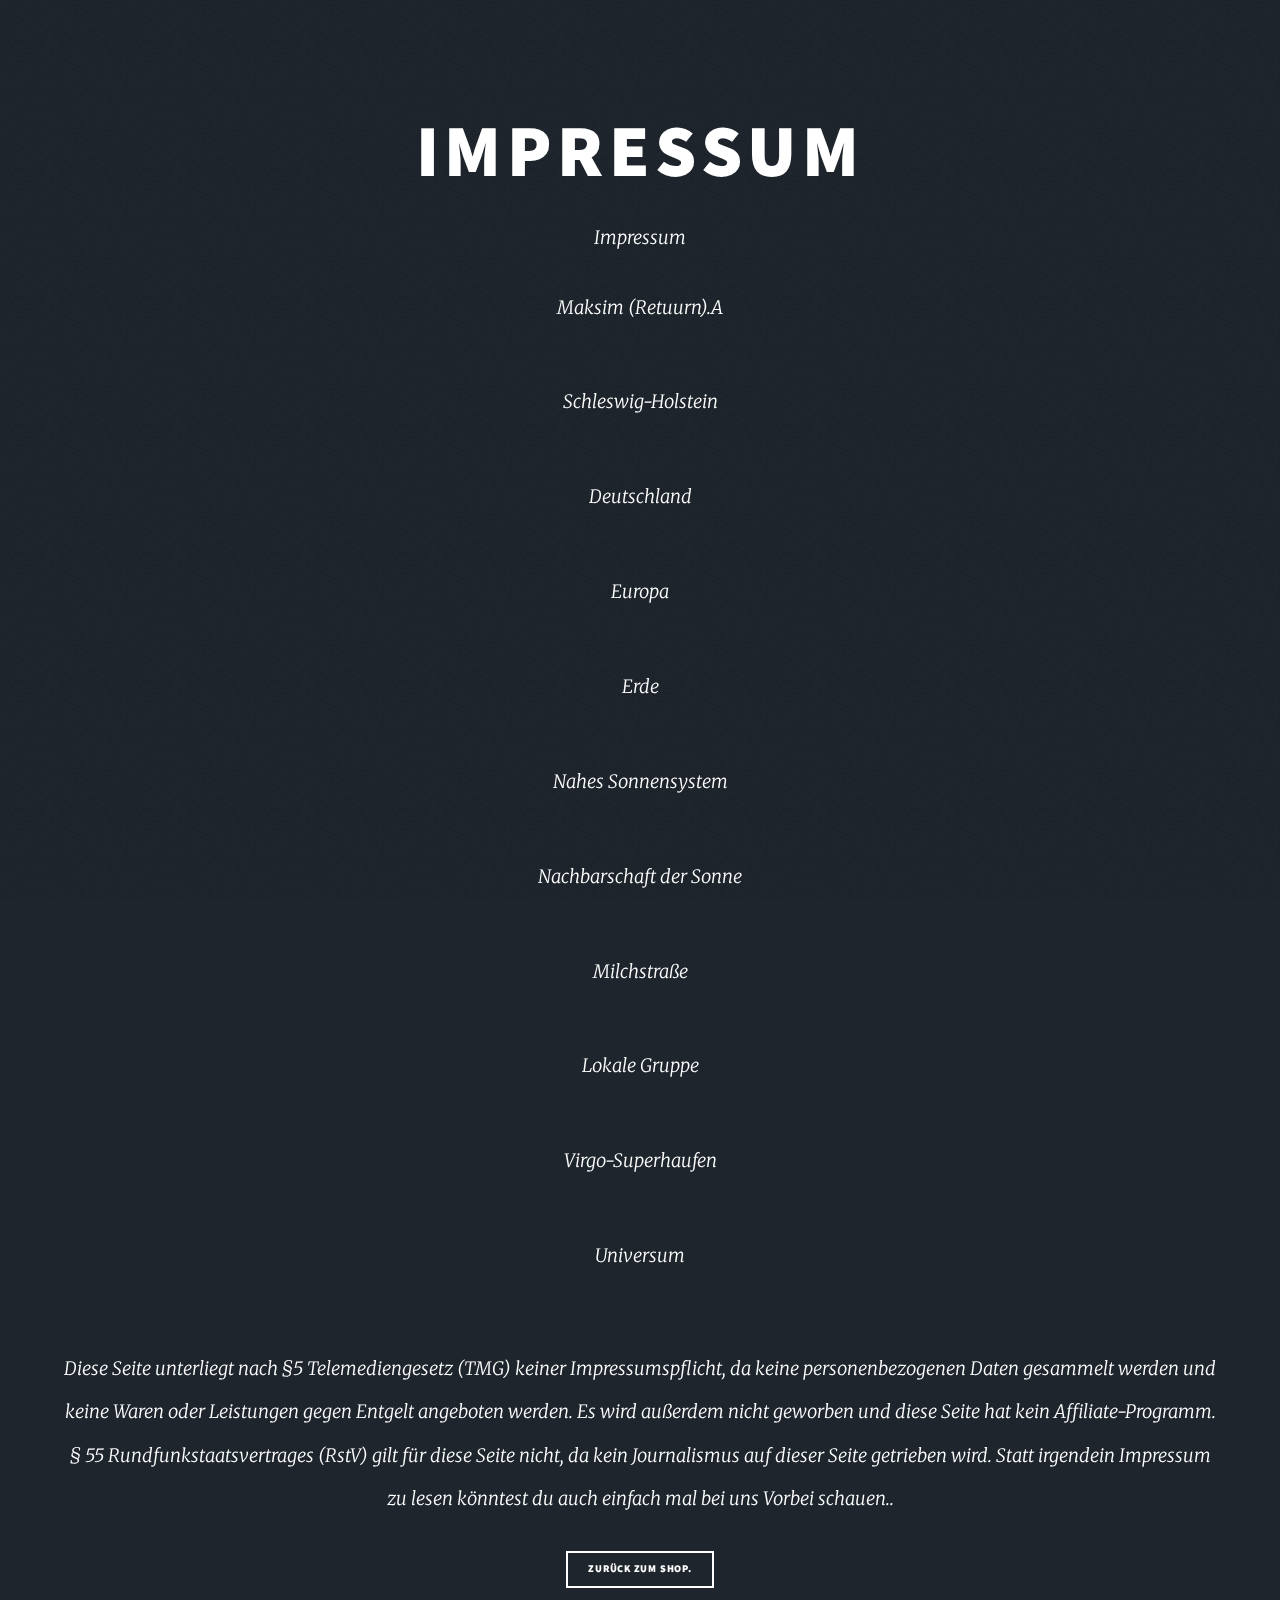
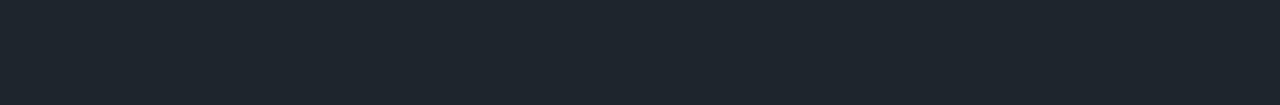
==== imprint.html @ fd19cc12 "Add files via upload" ====
<!DOCTYPE HTML>
<!--

-->
<html>
	<head>
		<title>Imprint</title>
		<meta charset="utf-8" />
		<meta name="viewport" content="width=device-width, initial-scale=1, user-scalable=no" />
		<link rel="stylesheet" href="assets/css/main.css" />
		<noscript><link rel="stylesheet" href="assets/css/noscript.css" /></noscript>
	</head>
	<body class="is-preload">

		<!-- Wrapper -->
			<div id="wrapper" class="fade-in">

				<!-- Intro -->
					<div id="intro">
						<h1>Impressum<br />
						</h1>
						<p>Impressum
							<p>	Maksim (Retuurn).A<p>
							<p>	Schleswig-Holstein<p>
								<p>Deutschland<p>
									<p>Europa<p>
										<p>Erde<p>
											<p>Nahes Sonnensystem<p>
												<p>Nachbarschaft der Sonne<p>
													<p>Milchstraße<p>
														<p>	Lokale Gruppe<p>
															<p>Virgo-Superhaufen<p>
																<p>Universum<p></a><br />

							Diese Seite unterliegt nach §5 Telemediengesetz (TMG) keiner Impressumspflicht, da keine personenbezogenen Daten gesammelt werden und keine Waren oder Leistungen gegen Entgelt angeboten werden. Es wird außerdem nicht geworben und diese Seite hat kein Affiliate-Programm.
							§ 55 Rundfunkstaatsvertrages (RstV) gilt für diese Seite nicht, da kein Journalismus auf dieser Seite getrieben wird.
							
							Statt irgendein Impressum zu lesen könntest du auch einfach mal bei uns Vorbei schauen.</a>.</p>
						<ul class="actions">
							<li><a href="#" class="button small">Zurück zum Shop.</a></li>
						</ul>
					</div>

				<!-- Header -->
					<header id="header">
						<a href="index.html" class="logo">Massively</a>
					</header>



		<!-- Scripts -->
			<script src="assets/js/jquery.min.js"></script>
			<script src="assets/js/jquery.scrollex.min.js"></script>
			<script src="assets/js/jquery.scrolly.min.js"></script>
			<script src="assets/js/browser.min.js"></script>
			<script src="assets/js/breakpoints.min.js"></script>
			<script src="assets/js/util.js"></script>
			<script src="assets/js/main.js"></script>

	</body>
</html>
---- assets/css/main.css ----
@import url(fontawesome-all.min.css);
@import url("https://fonts.googleapis.com/css?family=Merriweather:300,700,300italic,700italic|Source+Sans+Pro:900");

/*
	Massively by HTML5 UP
	html5up.net | @ajlkn
	Free for personal and commercial use under the CCA 3.0 license (html5up.net/license)
*/

html, body, div, span, applet, object,
iframe, h1, h2, h3, h4, h5, h6, p, blockquote,
pre, a, abbr, acronym, address, big, cite,
code, del, dfn, em, img, ins, kbd, q, s, samp,
small, strike, strong, sub, sup, tt, var, b,
u, i, center, dl, dt, dd, ol, ul, li, fieldset,
form, label, legend, table, caption, tbody,
tfoot, thead, tr, th, td, article, aside,
canvas, details, embed, figure, figcaption,
footer, header, hgroup, menu, nav, output, ruby,
section, summary, time, mark, audio, video {
	margin: 0;
	padding: 0;
	border: 0;
	font-size: 100%;
	font: inherit;
	vertical-align: baseline;}

article, aside, details, figcaption, figure,
footer, header, hgroup, menu, nav, section {
	display: block;}

body {
	line-height: 1;
}

ol, ul {
	list-style: none;
}

blockquote, q {
	quotes: none;
}

	blockquote:before, blockquote:after, q:before, q:after {
		content: '';
		content: none;
	}

table {
	border-collapse: collapse;
	border-spacing: 0;
}

body {
	-webkit-text-size-adjust: none;
}

mark {
	background-color: transparent;
	color: inherit;
}

input::-moz-focus-inner {
	border: 0;
	padding: 0;
}

input, select, textarea {
	-moz-appearance: none;
	-webkit-appearance: none;
	-ms-appearance: none;
	appearance: none;
}

/* Basic */

	@-ms-viewport {
		width: device-width;
	}

	body {
		-ms-overflow-style: scrollbar;
	}

	@media screen and (max-width: 480px) {

		html, body {
			min-width: 320px;
		}

	}

	html {
		box-sizing: border-box;
	}

	*, *:before, *:after {
		box-sizing: inherit;
	}

	body {
		background-color: #1e252d;
	}

		body.is-preload *, body.is-preload *:before, body.is-preload *:after {
			-moz-animation: none !important;
			-webkit-animation: none !important;
			-ms-animation: none !important;
			animation: none !important;
			-moz-transition: none !important;
			-webkit-transition: none !important;
			-ms-transition: none !important;
			transition: none !important;
		}

/* Type */

	html {
		font-size: 16pt;
	}

		@media screen and (max-width: 1680px) {

			html {
				font-size: 12pt;
			}

		}

		@media screen and (max-width: 1280px) {

			html {
				font-size: 11pt;
			}

		}

		@media screen and (max-width: 360px) {

			html {
				font-size: 10pt;
			}

		}

	body {
		color: #212931;
	}

	body, input, select, textarea {
		font-family: "Merriweather", Georgia, serif;
		font-weight: 300;
		font-size: 1rem;
		line-height: 2.375;
	}

	a {
		-moz-transition: color 0.2s ease-in-out, background-color 0.2s ease-in-out, border-color 0.2s ease-in-out, box-shadow 0.2s ease-in-out;
		-webkit-transition: color 0.2s ease-in-out, background-color 0.2s ease-in-out, border-color 0.2s ease-in-out, box-shadow 0.2s ease-in-out;
		-ms-transition: color 0.2s ease-in-out, background-color 0.2s ease-in-out, border-color 0.2s ease-in-out, box-shadow 0.2s ease-in-out;
		transition: color 0.2s ease-in-out, background-color 0.2s ease-in-out, border-color 0.2s ease-in-out, box-shadow 0.2s ease-in-out;
		border-bottom: dotted 1px;
		text-decoration: none;
	}

		a:hover {
			border-bottom-color: transparent;
		}

	strong, b {
		font-weight: 600;
	}

	em, i {
		font-style: italic;
	}

	p {
		text-align: justify;
		margin: 0 0 2rem 0;
	}

	h1, h2, h3, h4, h5, h6 {
		font-family: "Source Sans Pro", Helvetica, sans-serif;
		font-weight: 900;
		line-height: 1.5;
		letter-spacing: 0.075em;
		text-transform: uppercase;
		margin: 0 0 1rem 0;
	}

		h1 a, h2 a, h3 a, h4 a, h5 a, h6 a {
			border-bottom: 0;
			color: inherit;
			text-decoration: none;
		}

	h1 {
		font-size: 4rem;
		line-height: 1.1;
		margin: 0 0 2rem 0;
	}

	h2 {
		font-size: 1.75rem;
		line-height: 1.3;
		margin: 0 0 1.5rem 0;
	}

	h3 {
		font-size: 1.25rem;
		margin: 0 0 1.5rem 0;
	}

	h4 {
		font-size: 1rem;
	}

	h5 {
		font-size: 0.9rem;
	}

	h6 {
		font-size: 0.8rem;
	}

	sub {
		font-size: 0.8rem;
		position: relative;
		top: 0.5rem;
	}

	sup {
		font-size: 0.8rem;
		position: relative;
		top: -0.5rem;
	}

	blockquote {
		border-left: solid 4px;
		font-style: italic;
		margin: 0 0 2rem 0;
		padding: 0.5rem 0 0.5rem 2rem;
	}

	code {
		border: solid 2px;
		font-family: "Courier New", monospace;
		font-size: 0.9rem;
		margin: 0 0.25rem;
		padding: 0.25rem 0.65rem;
	}

	pre {
		-webkit-overflow-scrolling: touch;
		font-family: "Courier New", monospace;
		font-size: 0.9rem;
		margin: 0 0 2rem 0;
	}

		pre code {
			display: block;
			line-height: 1.75;
			padding: 1rem 1.5rem;
			overflow-x: auto;
		}

	hr {
		border: 0;
		border-bottom: solid 2px;
		margin: 3rem 0;
	}

		hr.major {
			margin: 5rem 0;
		}

	.align-left {
		text-align: left;
	}

	.align-center {
		text-align: center;
	}

	.align-right {
		text-align: right;
	}

	input, select, textarea {
		color: #212931;
	}

	a {
		color: #212931;
		border-bottom-color: rgba(33, 41, 49, 0.5);
	}

		a:hover {
			border-bottom-color: transparent;
			color: #18bfef !important;
		}

	strong, b {
		color: #212931;
	}

	h1, h2, h3, h4, h5, h6 {
		color: #212931;
	}

	blockquote {
		border-left-color: #eeeeee;
	}

	code {
		background: rgba(220, 220, 220, 0.25);
		border-color: #eeeeee;
	}

	hr {
		border-bottom-color: #eeeeee;
	}

/* Row */

	.row {
		display: flex;
		flex-wrap: wrap;
		box-sizing: border-box;
		align-items: stretch;
	}

		.row > * {
			box-sizing: border-box;
		}

		.row.gtr-uniform > * > :last-child {
			margin-bottom: 0;
		}

		.row.aln-left {
			justify-content: flex-start;
		}

		.row.aln-center {
			justify-content: center;
		}

		.row.aln-right {
			justify-content: flex-end;
		}

		.row.aln-top {
			align-items: flex-start;
		}

		.row.aln-middle {
			align-items: center;
		}

		.row.aln-bottom {
			align-items: flex-end;
		}

		.row > .imp {
			order: -1;
		}

		.row > .col-1 {
			width: 8.33333%;
		}

		.row > .off-1 {
			margin-left: 8.33333%;
		}

		.row > .col-2 {
			width: 16.66667%;
		}

		.row > .off-2 {
			margin-left: 16.66667%;
		}

		.row > .col-3 {
			width: 25%;
		}

		.row > .off-3 {
			margin-left: 25%;
		}

		.row > .col-4 {
			width: 33.33333%;
		}

		.row > .off-4 {
			margin-left: 33.33333%;
		}

		.row > .col-5 {
			width: 41.66667%;
		}

		.row > .off-5 {
			margin-left: 41.66667%;
		}

		.row > .col-6 {
			width: 50%;
		}

		.row > .off-6 {
			margin-left: 50%;
		}

		.row > .col-7 {
			width: 58.33333%;
		}

		.row > .off-7 {
			margin-left: 58.33333%;
		}

		.row > .col-8 {
			width: 66.66667%;
		}

		.row > .off-8 {
			margin-left: 66.66667%;
		}

		.row > .col-9 {
			width: 75%;
		}

		.row > .off-9 {
			margin-left: 75%;
		}

		.row > .col-10 {
			width: 83.33333%;
		}

		.row > .off-10 {
			margin-left: 83.33333%;
		}

		.row > .col-11 {
			width: 91.66667%;
		}

		.row > .off-11 {
			margin-left: 91.66667%;
		}

		.row > .col-12 {
			width: 100%;
		}

		.row > .off-12 {
			margin-left: 100%;
		}

		.row.gtr-0 {
			margin-top: 0;
			margin-left: 0rem;
		}

			.row.gtr-0 > * {
				padding: 0 0 0 0rem;
			}

			.row.gtr-0.gtr-uniform {
				margin-top: 0rem;
			}

				.row.gtr-0.gtr-uniform > * {
					padding-top: 0rem;
				}

		.row.gtr-25 {
			margin-top: 0;
			margin-left: -0.375rem;
		}

			.row.gtr-25 > * {
				padding: 0 0 0 0.375rem;
			}

			.row.gtr-25.gtr-uniform {
				margin-top: -0.375rem;
			}

				.row.gtr-25.gtr-uniform > * {
					padding-top: 0.375rem;
				}

		.row.gtr-50 {
			margin-top: 0;
			margin-left: -0.75rem;
		}

			.row.gtr-50 > * {
				padding: 0 0 0 0.75rem;
			}

			.row.gtr-50.gtr-uniform {
				margin-top: -0.75rem;
			}

				.row.gtr-50.gtr-uniform > * {
					padding-top: 0.75rem;
				}

		.row {
			margin-top: 0;
			margin-left: -1.5rem;
		}

			.row > * {
				padding: 0 0 0 1.5rem;
			}

			.row.gtr-uniform {
				margin-top: -1.5rem;
			}

				.row.gtr-uniform > * {
					padding-top: 1.5rem;
				}

		.row.gtr-150 {
			margin-top: 0;
			margin-left: -2.25rem;
		}

			.row.gtr-150 > * {
				padding: 0 0 0 2.25rem;
			}

			.row.gtr-150.gtr-uniform {
				margin-top: -2.25rem;
			}

				.row.gtr-150.gtr-uniform > * {
					padding-top: 2.25rem;
				}

		.row.gtr-200 {
			margin-top: 0;
			margin-left: -3rem;
		}

			.row.gtr-200 > * {
				padding: 0 0 0 3rem;
			}

			.row.gtr-200.gtr-uniform {
				margin-top: -3rem;
			}

				.row.gtr-200.gtr-uniform > * {
					padding-top: 3rem;
				}

		@media screen and (max-width: 1680px) {

			.row {
				display: flex;
				flex-wrap: wrap;
				box-sizing: border-box;
				align-items: stretch;
			}

				.row > * {
					box-sizing: border-box;
				}

				.row.gtr-uniform > * > :last-child {
					margin-bottom: 0;
				}

				.row.aln-left {
					justify-content: flex-start;
				}

				.row.aln-center {
					justify-content: center;
				}

				.row.aln-right {
					justify-content: flex-end;
				}

				.row.aln-top {
					align-items: flex-start;
				}

				.row.aln-middle {
					align-items: center;
				}

				.row.aln-bottom {
					align-items: flex-end;
				}

				.row > .imp-xlarge {
					order: -1;
				}

				.row > .col-1-xlarge {
					width: 8.33333%;
				}

				.row > .off-1-xlarge {
					margin-left: 8.33333%;
				}

				.row > .col-2-xlarge {
					width: 16.66667%;
				}

				.row > .off-2-xlarge {
					margin-left: 16.66667%;
				}

				.row > .col-3-xlarge {
					width: 25%;
				}

				.row > .off-3-xlarge {
					margin-left: 25%;
				}

				.row > .col-4-xlarge {
					width: 33.33333%;
				}

				.row > .off-4-xlarge {
					margin-left: 33.33333%;
				}

				.row > .col-5-xlarge {
					width: 41.66667%;
				}

				.row > .off-5-xlarge {
					margin-left: 41.66667%;
				}

				.row > .col-6-xlarge {
					width: 50%;
				}

				.row > .off-6-xlarge {
					margin-left: 50%;
				}

				.row > .col-7-xlarge {
					width: 58.33333%;
				}

				.row > .off-7-xlarge {
					margin-left: 58.33333%;
				}

				.row > .col-8-xlarge {
					width: 66.66667%;
				}

				.row > .off-8-xlarge {
					margin-left: 66.66667%;
				}

				.row > .col-9-xlarge {
					width: 75%;
				}

				.row > .off-9-xlarge {
					margin-left: 75%;
				}

				.row > .col-10-xlarge {
					width: 83.33333%;
				}

				.row > .off-10-xlarge {
					margin-left: 83.33333%;
				}

				.row > .col-11-xlarge {
					width: 91.66667%;
				}

				.row > .off-11-xlarge {
					margin-left: 91.66667%;
				}

				.row > .col-12-xlarge {
					width: 100%;
				}

				.row > .off-12-xlarge {
					margin-left: 100%;
				}

				.row.gtr-0 {
					margin-top: 0;
					margin-left: 0rem;
				}

					.row.gtr-0 > * {
						padding: 0 0 0 0rem;
					}

					.row.gtr-0.gtr-uniform {
						margin-top: 0rem;
					}

						.row.gtr-0.gtr-uniform > * {
							padding-top: 0rem;
						}

				.row.gtr-25 {
					margin-top: 0;
					margin-left: -0.375rem;
				}

					.row.gtr-25 > * {
						padding: 0 0 0 0.375rem;
					}

					.row.gtr-25.gtr-uniform {
						margin-top: -0.375rem;
					}

						.row.gtr-25.gtr-uniform > * {
							padding-top: 0.375rem;
						}

				.row.gtr-50 {
					margin-top: 0;
					margin-left: -0.75rem;
				}

					.row.gtr-50 > * {
						padding: 0 0 0 0.75rem;
					}

					.row.gtr-50.gtr-uniform {
						margin-top: -0.75rem;
					}

						.row.gtr-50.gtr-uniform > * {
							padding-top: 0.75rem;
						}

				.row {
					margin-top: 0;
					margin-left: -1.5rem;
				}

					.row > * {
						padding: 0 0 0 1.5rem;
					}

					.row.gtr-uniform {
						margin-top: -1.5rem;
					}

						.row.gtr-uniform > * {
							padding-top: 1.5rem;
						}

				.row.gtr-150 {
					margin-top: 0;
					margin-left: -2.25rem;
				}

					.row.gtr-150 > * {
						padding: 0 0 0 2.25rem;
					}

					.row.gtr-150.gtr-uniform {
						margin-top: -2.25rem;
					}

						.row.gtr-150.gtr-uniform > * {
							padding-top: 2.25rem;
						}

				.row.gtr-200 {
					margin-top: 0;
					margin-left: -3rem;
				}

					.row.gtr-200 > * {
						padding: 0 0 0 3rem;
					}

					.row.gtr-200.gtr-uniform {
						margin-top: -3rem;
					}

						.row.gtr-200.gtr-uniform > * {
							padding-top: 3rem;
						}

		}

		@media screen and (max-width: 1280px) {

			.row {
				display: flex;
				flex-wrap: wrap;
				box-sizing: border-box;
				align-items: stretch;
			}

				.row > * {
					box-sizing: border-box;
				}

				.row.gtr-uniform > * > :last-child {
					margin-bottom: 0;
				}

				.row.aln-left {
					justify-content: flex-start;
				}

				.row.aln-center {
					justify-content: center;
				}

				.row.aln-right {
					justify-content: flex-end;
				}

				.row.aln-top {
					align-items: flex-start;
				}

				.row.aln-middle {
					align-items: center;
				}

				.row.aln-bottom {
					align-items: flex-end;
				}

				.row > .imp-large {
					order: -1;
				}

				.row > .col-1-large {
					width: 8.33333%;
				}

				.row > .off-1-large {
					margin-left: 8.33333%;
				}

				.row > .col-2-large {
					width: 16.66667%;
				}

				.row > .off-2-large {
					margin-left: 16.66667%;
				}

				.row > .col-3-large {
					width: 25%;
				}

				.row > .off-3-large {
					margin-left: 25%;
				}

				.row > .col-4-large {
					width: 33.33333%;
				}

				.row > .off-4-large {
					margin-left: 33.33333%;
				}

				.row > .col-5-large {
					width: 41.66667%;
				}

				.row > .off-5-large {
					margin-left: 41.66667%;
				}

				.row > .col-6-large {
					width: 50%;
				}

				.row > .off-6-large {
					margin-left: 50%;
				}

				.row > .col-7-large {
					width: 58.33333%;
				}

				.row > .off-7-large {
					margin-left: 58.33333%;
				}

				.row > .col-8-large {
					width: 66.66667%;
				}

				.row > .off-8-large {
					margin-left: 66.66667%;
				}

				.row > .col-9-large {
					width: 75%;
				}

				.row > .off-9-large {
					margin-left: 75%;
				}

				.row > .col-10-large {
					width: 83.33333%;
				}

				.row > .off-10-large {
					margin-left: 83.33333%;
				}

				.row > .col-11-large {
					width: 91.66667%;
				}

				.row > .off-11-large {
					margin-left: 91.66667%;
				}

				.row > .col-12-large {
					width: 100%;
				}

				.row > .off-12-large {
					margin-left: 100%;
				}

				.row.gtr-0 {
					margin-top: 0;
					margin-left: 0rem;
				}

					.row.gtr-0 > * {
						padding: 0 0 0 0rem;
					}

					.row.gtr-0.gtr-uniform {
						margin-top: 0rem;
					}

						.row.gtr-0.gtr-uniform > * {
							padding-top: 0rem;
						}

				.row.gtr-25 {
					margin-top: 0;
					margin-left: -0.375rem;
				}

					.row.gtr-25 > * {
						padding: 0 0 0 0.375rem;
					}

					.row.gtr-25.gtr-uniform {
						margin-top: -0.375rem;
					}

						.row.gtr-25.gtr-uniform > * {
							padding-top: 0.375rem;
						}

				.row.gtr-50 {
					margin-top: 0;
					margin-left: -0.75rem;
				}

					.row.gtr-50 > * {
						padding: 0 0 0 0.75rem;
					}

					.row.gtr-50.gtr-uniform {
						margin-top: -0.75rem;
					}

						.row.gtr-50.gtr-uniform > * {
							padding-top: 0.75rem;
						}

				.row {
					margin-top: 0;
					margin-left: -1.5rem;
				}

					.row > * {
						padding: 0 0 0 1.5rem;
					}

					.row.gtr-uniform {
						margin-top: -1.5rem;
					}

						.row.gtr-uniform > * {
							padding-top: 1.5rem;
						}

				.row.gtr-150 {
					margin-top: 0;
					margin-left: -2.25rem;
				}

					.row.gtr-150 > * {
						padding: 0 0 0 2.25rem;
					}

					.row.gtr-150.gtr-uniform {
						margin-top: -2.25rem;
					}

						.row.gtr-150.gtr-uniform > * {
							padding-top: 2.25rem;
						}

				.row.gtr-200 {
					margin-top: 0;
					margin-left: -3rem;
				}

					.row.gtr-200 > * {
						padding: 0 0 0 3rem;
					}

					.row.gtr-200.gtr-uniform {
						margin-top: -3rem;
					}

						.row.gtr-200.gtr-uniform > * {
							padding-top: 3rem;
						}

		}

		@media screen and (max-width: 980px) {

			.row {
				display: flex;
				flex-wrap: wrap;
				box-sizing: border-box;
				align-items: stretch;
			}

				.row > * {
					box-sizing: border-box;
				}

				.row.gtr-uniform > * > :last-child {
					margin-bottom: 0;
				}

				.row.aln-left {
					justify-content: flex-start;
				}

				.row.aln-center {
					justify-content: center;
				}

				.row.aln-right {
					justify-content: flex-end;
				}

				.row.aln-top {
					align-items: flex-start;
				}

				.row.aln-middle {
					align-items: center;
				}

				.row.aln-bottom {
					align-items: flex-end;
				}

				.row > .imp-medium {
					order: -1;
				}

				.row > .col-1-medium {
					width: 8.33333%;
				}

				.row > .off-1-medium {
					margin-left: 8.33333%;
				}

				.row > .col-2-medium {
					width: 16.66667%;
				}

				.row > .off-2-medium {
					margin-left: 16.66667%;
				}

				.row > .col-3-medium {
					width: 25%;
				}

				.row > .off-3-medium {
					margin-left: 25%;
				}

				.row > .col-4-medium {
					width: 33.33333%;
				}

				.row > .off-4-medium {
					margin-left: 33.33333%;
				}

				.row > .col-5-medium {
					width: 41.66667%;
				}

				.row > .off-5-medium {
					margin-left: 41.66667%;
				}

				.row > .col-6-medium {
					width: 50%;
				}

				.row > .off-6-medium {
					margin-left: 50%;
				}

				.row > .col-7-medium {
					width: 58.33333%;
				}

				.row > .off-7-medium {
					margin-left: 58.33333%;
				}

				.row > .col-8-medium {
					width: 66.66667%;
				}

				.row > .off-8-medium {
					margin-left: 66.66667%;
				}

				.row > .col-9-medium {
					width: 75%;
				}

				.row > .off-9-medium {
					margin-left: 75%;
				}

				.row > .col-10-medium {
					width: 83.33333%;
				}

				.row > .off-10-medium {
					margin-left: 83.33333%;
				}

				.row > .col-11-medium {
					width: 91.66667%;
				}

				.row > .off-11-medium {
					margin-left: 91.66667%;
				}

				.row > .col-12-medium {
					width: 100%;
				}

				.row > .off-12-medium {
					margin-left: 100%;
				}

				.row.gtr-0 {
					margin-top: 0;
					margin-left: 0rem;
				}

					.row.gtr-0 > * {
						padding: 0 0 0 0rem;
					}

					.row.gtr-0.gtr-uniform {
						margin-top: 0rem;
					}

						.row.gtr-0.gtr-uniform > * {
							padding-top: 0rem;
						}

				.row.gtr-25 {
					margin-top: 0;
					margin-left: -0.375rem;
				}

					.row.gtr-25 > * {
						padding: 0 0 0 0.375rem;
					}

					.row.gtr-25.gtr-uniform {
						margin-top: -0.375rem;
					}

						.row.gtr-25.gtr-uniform > * {
							padding-top: 0.375rem;
						}

				.row.gtr-50 {
					margin-top: 0;
					margin-left: -0.75rem;
				}

					.row.gtr-50 > * {
						padding: 0 0 0 0.75rem;
					}

					.row.gtr-50.gtr-uniform {
						margin-top: -0.75rem;
					}

						.row.gtr-50.gtr-uniform > * {
							padding-top: 0.75rem;
						}

				.row {
					margin-top: 0;
					margin-left: -1.5rem;
				}

					.row > * {
						padding: 0 0 0 1.5rem;
					}

					.row.gtr-uniform {
						margin-top: -1.5rem;
					}

						.row.gtr-uniform > * {
							padding-top: 1.5rem;
						}

				.row.gtr-150 {
					margin-top: 0;
					margin-left: -2.25rem;
				}

					.row.gtr-150 > * {
						padding: 0 0 0 2.25rem;
					}

					.row.gtr-150.gtr-uniform {
						margin-top: -2.25rem;
					}

						.row.gtr-150.gtr-uniform > * {
							padding-top: 2.25rem;
						}

				.row.gtr-200 {
					margin-top: 0;
					margin-left: -3rem;
				}

					.row.gtr-200 > * {
						padding: 0 0 0 3rem;
					}

					.row.gtr-200.gtr-uniform {
						margin-top: -3rem;
					}

						.row.gtr-200.gtr-uniform > * {
							padding-top: 3rem;
						}

		}

		@media screen and (max-width: 736px) {

			.row {
				display: flex;
				flex-wrap: wrap;
				box-sizing: border-box;
				align-items: stretch;
			}

				.row > * {
					box-sizing: border-box;
				}

				.row.gtr-uniform > * > :last-child {
					margin-bottom: 0;
				}

				.row.aln-left {
					justify-content: flex-start;
				}

				.row.aln-center {
					justify-content: center;
				}

				.row.aln-right {
					justify-content: flex-end;
				}

				.row.aln-top {
					align-items: flex-start;
				}

				.row.aln-middle {
					align-items: center;
				}

				.row.aln-bottom {
					align-items: flex-end;
				}

				.row > .imp-small {
					order: -1;
				}

				.row > .col-1-small {
					width: 8.33333%;
				}

				.row > .off-1-small {
					margin-left: 8.33333%;
				}

				.row > .col-2-small {
					width: 16.66667%;
				}

				.row > .off-2-small {
					margin-left: 16.66667%;
				}

				.row > .col-3-small {
					width: 25%;
				}

				.row > .off-3-small {
					margin-left: 25%;
				}

				.row > .col-4-small {
					width: 33.33333%;
				}

				.row > .off-4-small {
					margin-left: 33.33333%;
				}

				.row > .col-5-small {
					width: 41.66667%;
				}

				.row > .off-5-small {
					margin-left: 41.66667%;
				}

				.row > .col-6-small {
					width: 50%;
				}

				.row > .off-6-small {
					margin-left: 50%;
				}

				.row > .col-7-small {
					width: 58.33333%;
				}

				.row > .off-7-small {
					margin-left: 58.33333%;
				}

				.row > .col-8-small {
					width: 66.66667%;
				}

				.row > .off-8-small {
					margin-left: 66.66667%;
				}

				.row > .col-9-small {
					width: 75%;
				}

				.row > .off-9-small {
					margin-left: 75%;
				}

				.row > .col-10-small {
					width: 83.33333%;
				}

				.row > .off-10-small {
					margin-left: 83.33333%;
				}

				.row > .col-11-small {
					width: 91.66667%;
				}

				.row > .off-11-small {
					margin-left: 91.66667%;
				}

				.row > .col-12-small {
					width: 100%;
				}

				.row > .off-12-small {
					margin-left: 100%;
				}

				.row.gtr-0 {
					margin-top: 0;
					margin-left: 0rem;
				}

					.row.gtr-0 > * {
						padding: 0 0 0 0rem;
					}

					.row.gtr-0.gtr-uniform {
						margin-top: 0rem;
					}

						.row.gtr-0.gtr-uniform > * {
							padding-top: 0rem;
						}

				.row.gtr-25 {
					margin-top: 0;
					margin-left: -0.375rem;
				}

					.row.gtr-25 > * {
						padding: 0 0 0 0.375rem;
					}

					.row.gtr-25.gtr-uniform {
						margin-top: -0.375rem;
					}

						.row.gtr-25.gtr-uniform > * {
							padding-top: 0.375rem;
						}

				.row.gtr-50 {
					margin-top: 0;
					margin-left: -0.75rem;
				}

					.row.gtr-50 > * {
						padding: 0 0 0 0.75rem;
					}

					.row.gtr-50.gtr-uniform {
						margin-top: -0.75rem;
					}

						.row.gtr-50.gtr-uniform > * {
							padding-top: 0.75rem;
						}

				.row {
					margin-top: 0;
					margin-left: -1.5rem;
				}

					.row > * {
						padding: 0 0 0 1.5rem;
					}

					.row.gtr-uniform {
						margin-top: -1.5rem;
					}

						.row.gtr-uniform > * {
							padding-top: 1.5rem;
						}

				.row.gtr-150 {
					margin-top: 0;
					margin-left: -2.25rem;
				}

					.row.gtr-150 > * {
						padding: 0 0 0 2.25rem;
					}

					.row.gtr-150.gtr-uniform {
						margin-top: -2.25rem;
					}

						.row.gtr-150.gtr-uniform > * {
							padding-top: 2.25rem;
						}

				.row.gtr-200 {
					margin-top: 0;
					margin-left: -3rem;
				}

					.row.gtr-200 > * {
						padding: 0 0 0 3rem;
					}

					.row.gtr-200.gtr-uniform {
						margin-top: -3rem;
					}

						.row.gtr-200.gtr-uniform > * {
							padding-top: 3rem;
						}

		}

		@media screen and (max-width: 480px) {

			.row {
				display: flex;
				flex-wrap: wrap;
				box-sizing: border-box;
				align-items: stretch;
			}

				.row > * {
					box-sizing: border-box;
				}

				.row.gtr-uniform > * > :last-child {
					margin-bottom: 0;
				}

				.row.aln-left {
					justify-content: flex-start;
				}

				.row.aln-center {
					justify-content: center;
				}

				.row.aln-right {
					justify-content: flex-end;
				}

				.row.aln-top {
					align-items: flex-start;
				}

				.row.aln-middle {
					align-items: center;
				}

				.row.aln-bottom {
					align-items: flex-end;
				}

				.row > .imp-xsmall {
					order: -1;
				}

				.row > .col-1-xsmall {
					width: 8.33333%;
				}

				.row > .off-1-xsmall {
					margin-left: 8.33333%;
				}

				.row > .col-2-xsmall {
					width: 16.66667%;
				}

				.row > .off-2-xsmall {
					margin-left: 16.66667%;
				}

				.row > .col-3-xsmall {
					width: 25%;
				}

				.row > .off-3-xsmall {
					margin-left: 25%;
				}

				.row > .col-4-xsmall {
					width: 33.33333%;
				}

				.row > .off-4-xsmall {
					margin-left: 33.33333%;
				}

				.row > .col-5-xsmall {
					width: 41.66667%;
				}

				.row > .off-5-xsmall {
					margin-left: 41.66667%;
				}

				.row > .col-6-xsmall {
					width: 50%;
				}

				.row > .off-6-xsmall {
					margin-left: 50%;
				}

				.row > .col-7-xsmall {
					width: 58.33333%;
				}

				.row > .off-7-xsmall {
					margin-left: 58.33333%;
				}

				.row > .col-8-xsmall {
					width: 66.66667%;
				}

				.row > .off-8-xsmall {
					margin-left: 66.66667%;
				}

				.row > .col-9-xsmall {
					width: 75%;
				}

				.row > .off-9-xsmall {
					margin-left: 75%;
				}

				.row > .col-10-xsmall {
					width: 83.33333%;
				}

				.row > .off-10-xsmall {
					margin-left: 83.33333%;
				}

				.row > .col-11-xsmall {
					width: 91.66667%;
				}

				.row > .off-11-xsmall {
					margin-left: 91.66667%;
				}

				.row > .col-12-xsmall {
					width: 100%;
				}

				.row > .off-12-xsmall {
					margin-left: 100%;
				}

				.row.gtr-0 {
					margin-top: 0;
					margin-left: 0rem;
				}

					.row.gtr-0 > * {
						padding: 0 0 0 0rem;
					}

					.row.gtr-0.gtr-uniform {
						margin-top: 0rem;
					}

						.row.gtr-0.gtr-uniform > * {
							padding-top: 0rem;
						}

				.row.gtr-25 {
					margin-top: 0;
					margin-left: -0.375rem;
				}

					.row.gtr-25 > * {
						padding: 0 0 0 0.375rem;
					}

					.row.gtr-25.gtr-uniform {
						margin-top: -0.375rem;
					}

						.row.gtr-25.gtr-uniform > * {
							padding-top: 0.375rem;
						}

				.row.gtr-50 {
					margin-top: 0;
					margin-left: -0.75rem;
				}

					.row.gtr-50 > * {
						padding: 0 0 0 0.75rem;
					}

					.row.gtr-50.gtr-uniform {
						margin-top: -0.75rem;
					}

						.row.gtr-50.gtr-uniform > * {
							padding-top: 0.75rem;
						}

				.row {
					margin-top: 0;
					margin-left: -1.5rem;
				}

					.row > * {
						padding: 0 0 0 1.5rem;
					}

					.row.gtr-uniform {
						margin-top: -1.5rem;
					}

						.row.gtr-uniform > * {
							padding-top: 1.5rem;
						}

				.row.gtr-150 {
					margin-top: 0;
					margin-left: -2.25rem;
				}

					.row.gtr-150 > * {
						padding: 0 0 0 2.25rem;
					}

					.row.gtr-150.gtr-uniform {
						margin-top: -2.25rem;
					}

						.row.gtr-150.gtr-uniform > * {
							padding-top: 2.25rem;
						}

				.row.gtr-200 {
					margin-top: 0;
					margin-left: -3rem;
				}

					.row.gtr-200 > * {
						padding: 0 0 0 3rem;
					}

					.row.gtr-200.gtr-uniform {
						margin-top: -3rem;
					}

						.row.gtr-200.gtr-uniform > * {
							padding-top: 3rem;
						}

		}

		@media screen and (max-width: 360px) {

			.row {
				display: flex;
				flex-wrap: wrap;
				box-sizing: border-box;
				align-items: stretch;
			}

				.row > * {
					box-sizing: border-box;
				}

				.row.gtr-uniform > * > :last-child {
					margin-bottom: 0;
				}

				.row.aln-left {
					justify-content: flex-start;
				}

				.row.aln-center {
					justify-content: center;
				}

				.row.aln-right {
					justify-content: flex-end;
				}

				.row.aln-top {
					align-items: flex-start;
				}

				.row.aln-middle {
					align-items: center;
				}

				.row.aln-bottom {
					align-items: flex-end;
				}

				.row > .imp-xxsmall {
					order: -1;
				}

				.row > .col-1-xxsmall {
					width: 8.33333%;
				}

				.row > .off-1-xxsmall {
					margin-left: 8.33333%;
				}

				.row > .col-2-xxsmall {
					width: 16.66667%;
				}

				.row > .off-2-xxsmall {
					margin-left: 16.66667%;
				}

				.row > .col-3-xxsmall {
					width: 25%;
				}

				.row > .off-3-xxsmall {
					margin-left: 25%;
				}

				.row > .col-4-xxsmall {
					width: 33.33333%;
				}

				.row > .off-4-xxsmall {
					margin-left: 33.33333%;
				}

				.row > .col-5-xxsmall {
					width: 41.66667%;
				}

				.row > .off-5-xxsmall {
					margin-left: 41.66667%;
				}

				.row > .col-6-xxsmall {
					width: 50%;
				}

				.row > .off-6-xxsmall {
					margin-left: 50%;
				}

				.row > .col-7-xxsmall {
					width: 58.33333%;
				}

				.row > .off-7-xxsmall {
					margin-left: 58.33333%;
				}

				.row > .col-8-xxsmall {
					width: 66.66667%;
				}

				.row > .off-8-xxsmall {
					margin-left: 66.66667%;
				}

				.row > .col-9-xxsmall {
					width: 75%;
				}

				.row > .off-9-xxsmall {
					margin-left: 75%;
				}

				.row > .col-10-xxsmall {
					width: 83.33333%;
				}

				.row > .off-10-xxsmall {
					margin-left: 83.33333%;
				}

				.row > .col-11-xxsmall {
					width: 91.66667%;
				}

				.row > .off-11-xxsmall {
					margin-left: 91.66667%;
				}

				.row > .col-12-xxsmall {
					width: 100%;
				}

				.row > .off-12-xxsmall {
					margin-left: 100%;
				}

				.row.gtr-0 {
					margin-top: 0;
					margin-left: 0rem;
				}

					.row.gtr-0 > * {
						padding: 0 0 0 0rem;
					}

					.row.gtr-0.gtr-uniform {
						margin-top: 0rem;
					}

						.row.gtr-0.gtr-uniform > * {
							padding-top: 0rem;
						}

				.row.gtr-25 {
					margin-top: 0;
					margin-left: -0.375rem;
				}

					.row.gtr-25 > * {
						padding: 0 0 0 0.375rem;
					}

					.row.gtr-25.gtr-uniform {
						margin-top: -0.375rem;
					}

						.row.gtr-25.gtr-uniform > * {
							padding-top: 0.375rem;
						}

				.row.gtr-50 {
					margin-top: 0;
					margin-left: -0.75rem;
				}

					.row.gtr-50 > * {
						padding: 0 0 0 0.75rem;
					}

					.row.gtr-50.gtr-uniform {
						margin-top: -0.75rem;
					}

						.row.gtr-50.gtr-uniform > * {
							padding-top: 0.75rem;
						}

				.row {
					margin-top: 0;
					margin-left: -1.5rem;
				}

					.row > * {
						padding: 0 0 0 1.5rem;
					}

					.row.gtr-uniform {
						margin-top: -1.5rem;
					}

						.row.gtr-uniform > * {
							padding-top: 1.5rem;
						}

				.row.gtr-150 {
					margin-top: 0;
					margin-left: -2.25rem;
				}

					.row.gtr-150 > * {
						padding: 0 0 0 2.25rem;
					}

					.row.gtr-150.gtr-uniform {
						margin-top: -2.25rem;
					}

						.row.gtr-150.gtr-uniform > * {
							padding-top: 2.25rem;
						}

				.row.gtr-200 {
					margin-top: 0;
					margin-left: -3rem;
				}

					.row.gtr-200 > * {
						padding: 0 0 0 3rem;
					}

					.row.gtr-200.gtr-uniform {
						margin-top: -3rem;
					}

						.row.gtr-200.gtr-uniform > * {
							padding-top: 3rem;
						}

		}

/* Box */

	.box {
		border: solid 2px;
		margin-bottom: 2rem;
		padding: 1.5rem;
	}

		.box > :last-child,
		.box > :last-child > :last-child,
		.box > :last-child > :last-child > :last-child {
			margin-bottom: 0;
		}

		.box.alt {
			border: 0;
			border-radius: 0;
			padding: 0;
		}

	.box {
		border-color: #eeeeee;
	}

/* Button */

	input[type="submit"],
	input[type="reset"],
	input[type="button"],
	button,
	.button {
		-moz-appearance: none;
		-webkit-appearance: none;
		-ms-appearance: none;
		appearance: none;
		-moz-transition: background-color 0.2s ease-in-out, box-shadow 0.2s ease-in-out, color 0.2s ease-in-out;
		-webkit-transition: background-color 0.2s ease-in-out, box-shadow 0.2s ease-in-out, color 0.2s ease-in-out;
		-ms-transition: background-color 0.2s ease-in-out, box-shadow 0.2s ease-in-out, color 0.2s ease-in-out;
		transition: background-color 0.2s ease-in-out, box-shadow 0.2s ease-in-out, color 0.2s ease-in-out;
		border: 0;
		border-radius: 0;
		cursor: pointer;
		display: inline-block;
		font-family: "Source Sans Pro", Helvetica, sans-serif;
		font-size: 0.8rem;
		font-weight: 900;
		letter-spacing: 0.075em;
		height: 3rem;
		line-height: 3rem;
		padding: 0 2rem;
		text-align: center;
		text-decoration: none;
		text-transform: uppercase;
		white-space: nowrap;
	}

		input[type="submit"].icon:before,
		input[type="reset"].icon:before,
		input[type="button"].icon:before,
		button.icon:before,
		.button.icon:before {
			margin-right: 0.5rem;
		}

		input[type="submit"].icon.solo,
		input[type="reset"].icon.solo,
		input[type="button"].icon.solo,
		button.icon.solo,
		.button.icon.solo {
			position: relative;
			width: 4rem;
			height: 4rem;
			line-height: 4rem;
			border-radius: 4rem;
			text-indent: 4rem;
			overflow: hidden;
			padding: 0;
			white-space: nowrap;
		}

			input[type="submit"].icon.solo:before,
			input[type="reset"].icon.solo:before,
			input[type="button"].icon.solo:before,
			button.icon.solo:before,
			.button.icon.solo:before {
				position: absolute;
				display: block;
				top: 0;
				left: 0;
				width: inherit;
				height: inherit;
				line-height: inherit;
				font-size: 1.25rem;
				margin-right: 0;
				text-align: center;
				text-indent: 0;
			}

		input[type="submit"].fit,
		input[type="reset"].fit,
		input[type="button"].fit,
		button.fit,
		.button.fit {
			width: 100%;
		}

		input[type="submit"].small,
		input[type="reset"].small,
		input[type="button"].small,
		button.small,
		.button.small {
			font-size: 0.7rem;
			height: 2.5rem;
			line-height: 2.5rem;
			padding: 0 1.5rem;
		}

		input[type="submit"].large,
		input[type="reset"].large,
		input[type="button"].large,
		button.large,
		.button.large {
			font-size: 0.9rem;
			height: 3.5rem;
			line-height: 3.5rem;
			padding: 0 2.75rem;
		}

		@media screen and (max-width: 980px) {

			input[type="submit"],
			input[type="reset"],
			input[type="button"],
			button,
			.button {
				font-size: 0.9rem;
				height: 3.25rem;
				line-height: 3.25rem;
			}

				input[type="submit"].large,
				input[type="reset"].large,
				input[type="button"].large,
				button.large,
				.button.large {
					font-size: 1rem;
					height: 3.75rem;
					line-height: 3.75rem;
				}

		}

		input[type="submit"].disabled, input[type="submit"]:disabled,
		input[type="reset"].disabled,
		input[type="reset"]:disabled,
		input[type="button"].disabled,
		input[type="button"]:disabled,
		button.disabled,
		button:disabled,
		.button.disabled,
		.button:disabled {
			pointer-events: none;
			opacity: 0.25;
		}

	input[type="submit"],
	input[type="reset"],
	input[type="button"],
	button,
	.button {
		background-color: transparent;
		box-shadow: inset 0 0 0 2px #212931;
		color: #212931 !important;
	}

		input[type="submit"]:hover,
		input[type="reset"]:hover,
		input[type="button"]:hover,
		button:hover,
		.button:hover {
			box-shadow: inset 0 0 0 2px #18bfef;
			color: #18bfef !important;
		}

		input[type="submit"].primary,
		input[type="reset"].primary,
		input[type="button"].primary,
		button.primary,
		.button.primary {
			background-color: #212931;
			box-shadow: none;
			color: #ffffff !important;
		}

			input[type="submit"].primary:hover,
			input[type="reset"].primary:hover,
			input[type="button"].primary:hover,
			button.primary:hover,
			.button.primary:hover {
				background-color: #18bfef;
			}

/* Form */

	form {
		margin: 0 0 2rem 0;
	}

		form > :last-child {
			margin-bottom: 0;
		}

		form > .fields {
			display: -moz-flex;
			display: -webkit-flex;
			display: -ms-flex;
			display: flex;
			-moz-flex-wrap: wrap;
			-webkit-flex-wrap: wrap;
			-ms-flex-wrap: wrap;
			flex-wrap: wrap;
			width: calc(100% + 3rem);
			margin: -1.5rem 0 2rem -1.5rem;
		}

			form > .fields > .field {
				-moz-flex-grow: 0;
				-webkit-flex-grow: 0;
				-ms-flex-grow: 0;
				flex-grow: 0;
				-moz-flex-shrink: 0;
				-webkit-flex-shrink: 0;
				-ms-flex-shrink: 0;
				flex-shrink: 0;
				padding: 1.5rem 0 0 1.5rem;
				width: calc(100% - 1.5rem);
			}

				form > .fields > .field.half {
					width: calc(50% - 0.75rem);
				}

				form > .fields > .field.third {
					width: calc(100%/3 - 0.5rem);
				}

				form > .fields > .field.quarter {
					width: calc(25% - 0.375rem);
				}

		@media screen and (max-width: 480px) {

			form > .fields {
				width: calc(100% + 3rem);
				margin: -1.5rem 0 2rem -1.5rem;
			}

				form > .fields > .field {
					padding: 1.5rem 0 0 1.5rem;
					width: calc(100% - 1.5rem);
				}

					form > .fields > .field.half {
						width: calc(100% - 1.5rem);
					}

					form > .fields > .field.third {
						width: calc(100% - 1.5rem);
					}

					form > .fields > .field.quarter {
						width: calc(100% - 1.5rem);
					}

		}

	label {
		display: block;
		font-family: "Source Sans Pro", Helvetica, sans-serif;
		font-weight: 900;
		line-height: 1.5;
		letter-spacing: 0.075em;
		font-size: 0.8rem;
		text-transform: uppercase;
		margin: 0 0 0.75rem 0;
	}

		@media screen and (max-width: 980px) {

			label {
				font-size: 0.9rem;
			}

		}

	input[type="text"],
	input[type="password"],
	input[type="email"],
	select,
	textarea {
		-moz-appearance: none;
		-webkit-appearance: none;
		-ms-appearance: none;
		appearance: none;
		background: transparent;
		border-radius: 0;
		border: solid 2px;
		color: inherit;
		display: block;
		outline: 0;
		padding: 0 1rem;
		text-decoration: none;
		width: 100%;
	}

		input[type="text"]:invalid,
		input[type="password"]:invalid,
		input[type="email"]:invalid,
		select:invalid,
		textarea:invalid {
			box-shadow: none;
		}

	select {
		background-size: 1.25rem;
		background-repeat: no-repeat;
		background-position: calc(100% - 1rem) center;
		height: 3rem;
		padding-right: 3rem;
		text-overflow: ellipsis;
	}

		select:focus::-ms-value {
			background-color: transparent;
		}

		select::-ms-expand {
			display: none;
		}

	input[type="text"],
	input[type="password"],
	input[type="email"],
	select {
		height: 3rem;
	}

	textarea {
		padding: 0.75rem 1rem;
	}

	input[type="checkbox"],
	input[type="radio"] {
		-moz-appearance: none;
		-webkit-appearance: none;
		-ms-appearance: none;
		appearance: none;
		display: block;
		float: left;
		margin-right: -2rem;
		opacity: 0;
		width: 1rem;
		z-index: -1;
	}

		input[type="checkbox"] + label,
		input[type="radio"] + label {
			text-decoration: none;
			cursor: pointer;
			display: inline-block;
			font-size: 1rem;
			letter-spacing: 0;
			font-family: "Merriweather", Georgia, serif;
			text-transform: none;
			font-weight: 300;
			padding-left: 2.8rem;
			padding-right: 1rem;
			position: relative;
		}

			input[type="checkbox"] + label:before,
			input[type="radio"] + label:before {
				-moz-osx-font-smoothing: grayscale;
				-webkit-font-smoothing: antialiased;
				display: inline-block;
				font-style: normal;
				font-variant: normal;
				text-rendering: auto;
				line-height: 1;
				text-transform: none !important;
				font-family: 'Font Awesome 5 Free';
				font-weight: 900;
			}

			input[type="checkbox"] + label:before,
			input[type="radio"] + label:before {
				border-radius: 0;
				border: solid 2px;
				content: '';
				display: inline-block;
				font-size: 0.8rem;
				height: 1.8rem;
				left: 0;
				line-height: 1.65rem;
				position: absolute;
				text-align: center;
				top: -0.125rem;
				width: 1.8rem;
			}

		input[type="checkbox"]:checked + label:before,
		input[type="radio"]:checked + label:before {
			content: '\f00c';
		}

	input[type="checkbox"] + label:before {
		border-radius: 0;
	}

	input[type="radio"] + label:before {
		border-radius: 100%;
	}

	::-webkit-input-placeholder {
		opacity: 1.0;
	}

	:-moz-placeholder {
		opacity: 1.0;
	}

	::-moz-placeholder {
		opacity: 1.0;
	}

	:-ms-input-placeholder {
		opacity: 1.0;
	}

	label {
		color: #212931;
	}

	input[type="text"],
	input[type="password"],
	input[type="email"],
	select,
	textarea {
		border-color: #eeeeee;
	}

		input[type="text"]:focus,
		input[type="password"]:focus,
		input[type="email"]:focus,
		select:focus,
		textarea:focus {
			border-color: #18bfef;
		}

	select {
		background-image: url("data:image/svg+xml;charset=utf8,%3Csvg xmlns='http://www.w3.org/2000/svg' width='40' height='40' preserveAspectRatio='none' viewBox='0 0 40 40'%3E%3Cpath d='M9.4,12.3l10.4,10.4l10.4-10.4c0.2-0.2,0.5-0.4,0.9-0.4c0.3,0,0.6,0.1,0.9,0.4l3.3,3.3c0.2,0.2,0.4,0.5,0.4,0.9 c0,0.4-0.1,0.6-0.4,0.9L20.7,31.9c-0.2,0.2-0.5,0.4-0.9,0.4c-0.3,0-0.6-0.1-0.9-0.4L4.3,17.3c-0.2-0.2-0.4-0.5-0.4-0.9 c0-0.4,0.1-0.6,0.4-0.9l3.3-3.3c0.2-0.2,0.5-0.4,0.9-0.4S9.1,12.1,9.4,12.3z' fill='%23eeeeee' /%3E%3C/svg%3E");
	}

		select option {
			background-color: #ffffff;
			color: #212931;
		}

	.select-wrapper:before {
		color: #eeeeee;
	}

	input[type="checkbox"] + label,
	input[type="radio"] + label {
		color: #212931;
	}

		input[type="checkbox"] + label:before,
		input[type="radio"] + label:before {
			border-color: #eeeeee;
		}

	input[type="checkbox"]:checked + label:before,
	input[type="radio"]:checked + label:before {
		background-color: #212931;
		border-color: #212931;
		color: #ffffff;
	}

	input[type="checkbox"]:focus + label:before,
	input[type="radio"]:focus + label:before {
		border-color: #18bfef;
	}

	::-webkit-input-placeholder {
		color: #909498 !important;
	}

	:-moz-placeholder {
		color: #909498 !important;
	}

	::-moz-placeholder {
		color: #909498 !important;
	}

	:-ms-input-placeholder {
		color: #909498 !important;
	}

	.formerize-placeholder {
		color: #909498 !important;
	}

/* Icon */

	.icon {
		text-decoration: none;
		border-bottom: none;
		position: relative;
	}

		.icon:before {
			-moz-osx-font-smoothing: grayscale;
			-webkit-font-smoothing: antialiased;
			display: inline-block;
			font-style: normal;
			font-variant: normal;
			text-rendering: auto;
			line-height: 1;
			text-transform: none !important;
			font-family: 'Font Awesome 5 Free';
			font-weight: 400;
		}

		.icon > .label {
			display: none;
		}

		.icon:before {
			line-height: inherit;
		}

		.icon.solid:before {
			font-weight: 900;
		}

		.icon.brands:before {
			font-family: 'Font Awesome 5 Brands';
		}

/* Image */

	.image {
		border: 0;
		display: inline-block;
		position: relative;
	}

		.image img {
			display: block;
		}

		.image.left, .image.right {
			max-width: 40%;
		}

			.image.left img, .image.right img {
				width: 100%;
			}

		.image.left {
			float: left;
			margin: 0 2rem 2rem 0;
			top: 0.75rem;
		}

		.image.right {
			float: right;
			margin: 0 0 2rem 2rem;
			top: 0.75rem;
		}

		.image.fit {
			display: block;
			margin: 2.5rem 0;
			width: 100%;
		}

			.image.fit:first-child {
				margin-top: 0;
			}

			.image.fit img {
				width: 100%;
			}

		.image.main {
			display: block;
			margin: 4rem 0;
			width: 100%;
		}

			.image.main:first-child {
				margin-top: 0;
			}

			.image.main img {
				width: 100%;
			}

		@media screen and (max-width: 736px) {

			.image.fit {
				margin: 2rem 0;
			}

			.image.main {
				margin: 2rem 0;
			}

		}

	a.image {
		overflow: hidden;
	}

		a.image img {
			-moz-transition: -moz-transform 0.2s ease-out;
			-webkit-transition: -webkit-transform 0.2s ease-out;
			-ms-transition: -ms-transform 0.2s ease-out;
			transition: transform 0.2s ease-out;
		}

		a.image:hover img {
			-moz-transform: scale(1.05);
			-webkit-transform: scale(1.05);
			-ms-transform: scale(1.05);
			transform: scale(1.05);
		}

/* Actions */

	ul.actions {
		display: -moz-flex;
		display: -webkit-flex;
		display: -ms-flex;
		display: flex;
		cursor: default;
		list-style: none;
		margin-left: -1rem;
		padding-left: 0;
	}

		ul.actions li {
			padding: 0 0 0 1rem;
			vertical-align: middle;
		}

		ul.actions.special {
			-moz-justify-content: center;
			-webkit-justify-content: center;
			-ms-justify-content: center;
			justify-content: center;
			width: 100%;
			margin-left: 0;
		}

			ul.actions.special li:first-child {
				padding-left: 0;
			}

		ul.actions.stacked {
			-moz-flex-direction: column;
			-webkit-flex-direction: column;
			-ms-flex-direction: column;
			flex-direction: column;
			margin-left: 0;
		}

			ul.actions.stacked li {
				padding: 1.3rem 0 0 0;
			}

				ul.actions.stacked li:first-child {
					padding-top: 0;
				}

		ul.actions.fit {
			width: calc(100% + 1rem);
		}

			ul.actions.fit li {
				-moz-flex-grow: 1;
				-webkit-flex-grow: 1;
				-ms-flex-grow: 1;
				flex-grow: 1;
				-moz-flex-shrink: 1;
				-webkit-flex-shrink: 1;
				-ms-flex-shrink: 1;
				flex-shrink: 1;
				width: 100%;
			}

				ul.actions.fit li > * {
					width: 100%;
				}

			ul.actions.fit.stacked {
				width: 100%;
			}

		@media screen and (max-width: 480px) {

			ul.actions:not(.fixed) {
				-moz-flex-direction: column;
				-webkit-flex-direction: column;
				-ms-flex-direction: column;
				flex-direction: column;
				margin-left: 0;
				width: 100% !important;
			}

				ul.actions:not(.fixed) li {
					-moz-flex-grow: 1;
					-webkit-flex-grow: 1;
					-ms-flex-grow: 1;
					flex-grow: 1;
					-moz-flex-shrink: 1;
					-webkit-flex-shrink: 1;
					-ms-flex-shrink: 1;
					flex-shrink: 1;
					padding: 1rem 0 0 0;
					text-align: center;
					width: 100%;
				}

					ul.actions:not(.fixed) li > * {
						width: 100%;
					}

					ul.actions:not(.fixed) li:first-child {
						padding-top: 0;
					}

					ul.actions:not(.fixed) li input[type="submit"],
					ul.actions:not(.fixed) li input[type="reset"],
					ul.actions:not(.fixed) li input[type="button"],
					ul.actions:not(.fixed) li button,
					ul.actions:not(.fixed) li .button {
						width: 100%;
					}

						ul.actions:not(.fixed) li input[type="submit"].icon:before,
						ul.actions:not(.fixed) li input[type="reset"].icon:before,
						ul.actions:not(.fixed) li input[type="button"].icon:before,
						ul.actions:not(.fixed) li button.icon:before,
						ul.actions:not(.fixed) li .button.icon:before {
							margin-left: -0.5rem;
						}

		}

/* Icons */

	ul.icons {
		cursor: default;
		list-style: none;
		padding-left: 0;
	}

		ul.icons li {
			display: inline-block;
			padding: 0 0.5rem 0 0;
			vertical-align: middle;
		}

			ul.icons li:last-child {
				padding-right: 0;
			}

			ul.icons li .icon:before {
				width: 2.25rem;
				height: 2.25rem;
				line-height: 2.25rem;
				display: inline-block;
				text-align: center;
				border-radius: 100%;
				font-size: 1.25rem;
			}

		ul.icons.alt li .icon:before {
			-moz-transition: color 0.2s ease-in-out, background-color 0.2s ease-in-out, border-color 0.2s ease-in-out, box-shadow 0.2s ease-in-out;
			-webkit-transition: color 0.2s ease-in-out, background-color 0.2s ease-in-out, border-color 0.2s ease-in-out, box-shadow 0.2s ease-in-out;
			-ms-transition: color 0.2s ease-in-out, background-color 0.2s ease-in-out, border-color 0.2s ease-in-out, box-shadow 0.2s ease-in-out;
			transition: color 0.2s ease-in-out, background-color 0.2s ease-in-out, border-color 0.2s ease-in-out, box-shadow 0.2s ease-in-out;
			font-size: 1rem;
		}

/* List */

	ol {
		list-style: decimal;
		margin: 0 0 2rem 0;
		padding-left: 1.25rem;
	}

		ol li {
			padding-left: 0.25rem;
		}

	ul {
		list-style: disc;
		margin: 0 0 2rem 0;
		padding-left: 1rem;
	}

		ul li {
			padding-left: 0.5rem;
		}

		ul.divided {
			list-style: none;
			padding-left: 0;
		}

			ul.divided li {
				border-top: solid 1px;
				padding: 0.5rem 0;
			}

				ul.divided li:first-child {
					border-top: 0;
					padding-top: 0;
				}

	dl {
		margin: 0 0 2rem 0;
	}

		dl dt {
			display: block;
			font-weight: 600;
			margin: 0 0 1rem 0;
		}

		dl dd {
			margin-left: 2rem;
		}

	ul.divided li {
		border-top-color: #eeeeee;
	}

	ul.icons li a.icon:hover:before {
		color: #18bfef;
	}

	ul.icons.alt li .icon:before {
		box-shadow: inset 0 0 0 2px #eeeeee;
	}

	ul.icons.alt li a.icon:hover:before {
		box-shadow: inset 0 0 0 2px #18bfef;
	}

/* Section/Article */

	section.special, article.special {
		text-align: center;
	}

	header {
		cursor: default;
	}

		header > .date {
			display: block;
			font-size: 0.8rem;
			height: 1;
			margin: 0 0 1rem 0;
			position: relative;
		}

		header > p {
			font-style: italic;
		}

		header > h1 + p {
			font-size: 1.1rem;
			margin-top: -0.5rem;
			line-height: 2;
		}

		header > h2 + p {
			font-size: 1rem;
			margin-top: -0.75rem;
		}

		header > h3 + p {
			font-size: 0.9rem;
			margin-top: -0.75rem;
		}

		header > h4 + p {
			font-size: 0.8rem;
			margin-top: -0.75rem;
		}

		header.major {
			margin: 0 0 4rem 0;
			text-align: center;
		}

			header.major > :last-child {
				margin-bottom: 0;
			}

			header.major > p {
				margin-top: 0;
				text-align: center;
			}

			header.major > .date {
				font-size: 1rem;
				margin: 0 0 4rem 0;
			}

				header.major > .date:before, header.major > .date:after {
					content: '';
					display: block;
					position: absolute;
					top: 50%;
					width: calc(50% - 6rem);
					border-top: solid 2px;
				}

				header.major > .date:before {
					left: 0;
				}

				header.major > .date:after {
					right: 0;
				}

		@media screen and (max-width: 980px) {

			header br {
				display: none;
			}

		}

		@media screen and (max-width: 736px) {

			header.major {
				margin: 0 0 2rem 0;
			}

		}

	header.major .date:before, header.major .date:after {
		border-top-color: #eeeeee;
	}

/* Table */

	.table-wrapper {
		-webkit-overflow-scrolling: touch;
		overflow-x: auto;
	}

	table {
		margin: 0 0 2rem 0;
		width: 100%;
	}

		table tbody tr {
			border: solid 1px;
			border-left: 0;
			border-right: 0;
		}

		table td {
			padding: 0.75rem 0.75rem;
		}

		table th {
			font-family: "Source Sans Pro", Helvetica, sans-serif;
			font-size: 0.8rem;
			font-weight: 900;
			letter-spacing: 0.075em;
			line-height: 1.5;
			padding: 0 0.75rem 0.75rem 0.75rem;
			text-align: left;
			text-transform: uppercase;
		}

			@media screen and (max-width: 980px) {

				table th {
					font-size: 0.9rem;
				}

			}

		table thead {
			border-bottom: solid 2px;
		}

		table tfoot {
			border-top: solid 2px;
		}

		table.alt {
			border-collapse: separate;
		}

			table.alt tbody tr td {
				border: solid 1px;
				border-left-width: 0;
				border-top-width: 0;
			}

				table.alt tbody tr td:first-child {
					border-left-width: 1px;
				}

			table.alt tbody tr:first-child td {
				border-top-width: 1px;
			}

			table.alt thead {
				border-bottom: 0;
			}

			table.alt tfoot {
				border-top: 0;
			}

	table tbody tr {
		border-color: #eeeeee;
	}

		table tbody tr:nth-child(2n + 1) {
			background-color: rgba(220, 220, 220, 0.25);
		}

	table th {
		color: #212931;
	}

	table thead {
		border-bottom-color: #eeeeee;
	}

	table tfoot {
		border-top-color: #eeeeee;
	}

	table.alt tbody tr td {
		border-color: #eeeeee;
	}

/* Pagination */

	.pagination {
		display: -moz-inline-flex;
		display: -webkit-inline-flex;
		display: -ms-inline-flex;
		display: inline-flex;
		-moz-user-select: none;
		-webkit-user-select: none;
		-ms-user-select: none;
		user-select: none;
		cursor: default;
		list-style: none;
		margin: 0 0 2rem 2px;
		padding: 0;
	}

		.pagination a, .pagination span {
			-moz-transition: background-color 0.2s ease-in-out, border-color 0.2s ease-in-out, box-shadow 0.2s ease-in-out, color 0.2s ease-in-out;
			-webkit-transition: background-color 0.2s ease-in-out, border-color 0.2s ease-in-out, box-shadow 0.2s ease-in-out, color 0.2s ease-in-out;
			-ms-transition: background-color 0.2s ease-in-out, border-color 0.2s ease-in-out, box-shadow 0.2s ease-in-out, color 0.2s ease-in-out;
			transition: background-color 0.2s ease-in-out, border-color 0.2s ease-in-out, box-shadow 0.2s ease-in-out, color 0.2s ease-in-out;
			border: solid 2px;
			display: inline-block;
			font-family: "Source Sans Pro", Helvetica, sans-serif;
			font-size: 0.8rem;
			font-weight: 900;
			height: 3rem;
			letter-spacing: 0.075em;
			line-height: calc(3rem - 4px);
			margin-left: -2px;
			min-width: 3rem;
			position: relative;
			text-align: center;
			text-decoration: none;
			text-transform: uppercase;
		}

		.pagination .next, .pagination .previous {
			text-decoration: none;
			padding: 0 1.75rem;
		}

			.pagination .next:before, .pagination .previous:before {
				-moz-osx-font-smoothing: grayscale;
				-webkit-font-smoothing: antialiased;
				display: inline-block;
				font-style: normal;
				font-variant: normal;
				text-rendering: auto;
				line-height: 1;
				text-transform: none !important;
				font-family: 'Font Awesome 5 Free';
				font-weight: 900;
			}

			.pagination .next:before, .pagination .previous:before {
				display: inline-block;
				color: inherit !important;
				line-height: inherit;
			}

		.pagination .previous:before {
			content: '\f104';
			margin-right: 0.9375em;
		}

		.pagination .next:before {
			content: '\f105';
			float: right;
			margin-left: 0.9375em;
		}

		@media screen and (max-width: 980px) {

			.pagination a, .pagination span {
				font-size: 0.9rem;
			}

		}

		@media screen and (max-width: 480px) {

			.pagination .page, .pagination .extra {
				display: none;
			}

		}

	.pagination a, .pagination span {
		border-color: #eeeeee;
	}

	.pagination a {
		color: #212931 !important;
	}

		.pagination a:hover {
			color: #18bfef !important;
			border-color: #18bfef;
			z-index: 1;
		}

			.pagination a:hover + a,
			.pagination a:hover + span {
				border-left-color: #18bfef;
			}

		.pagination a.active {
			background-color: #eeeeee;
		}

	.pagination span {
		color: #eeeeee;
	}

/* Wrapper */

	#wrapper {
		-moz-transition: opacity 0.5s ease;
		-webkit-transition: opacity 0.5s ease;
		-ms-transition: opacity 0.5s ease;
		transition: opacity 0.5s ease;
		position: relative;
		z-index: 1;
		overflow: hidden;
	}

		#wrapper > .bg {
			position: absolute;
			top: 0;
			left: 0;
			width: 100%;
			height: 100%;
			background-color: #212931;
			background-image: url("../../images/overlay.png"), linear-gradient(0deg, rgba(0, 0, 0, 0.1), rgba(0, 0, 0, 0.1)), url("../../images/bg.jpg");
			background-size: auto,								auto,														100% auto;
			background-position: center,								center,														top center;
			background-repeat: repeat,								no-repeat,													no-repeat;
			background-attachment: scroll,								scroll,														scroll;
			z-index: -1;
		}

			#wrapper > .bg.fixed {
				position: fixed;
				width: 100vw;
				height: 100vh;
			}

		#wrapper.fade-in:before {
			pointer-events: none;
			-moz-transition: opacity 1s ease-in-out;
			-webkit-transition: opacity 1s ease-in-out;
			-ms-transition: opacity 1s ease-in-out;
			transition: opacity 1s ease-in-out;
			-moz-transition-delay: 0.75s;
			-webkit-transition-delay: 0.75s;
			-ms-transition-delay: 0.75s;
			transition-delay: 0.75s;
			background: #1e252d;
			content: '';
			display: block;
			height: 100%;
			left: 0;
			opacity: 0;
			position: fixed;
			top: 0;
			width: 100%;
		}

		body.is-preload #wrapper.fade-in:before {
			opacity: 1;
		}

		@media screen and (orientation: portrait) {

			#wrapper > .bg {
				background-size: auto,								auto,														auto 175%;
			}

		}

/* Intro */

	#intro {
		color: #ffffff;
		padding: 8rem 4rem 6rem 4rem ;
		-moz-align-items: center;
		-webkit-align-items: center;
		-ms-align-items: center;
		align-items: center;
		display: -moz-flex;
		display: -webkit-flex;
		display: -ms-flex;
		display: flex;
		-moz-flex-direction: column;
		-webkit-flex-direction: column;
		-ms-flex-direction: column;
		flex-direction: column;
		-moz-justify-content: -moz-flex-end;
		-webkit-justify-content: -webkit-flex-end;
		-ms-justify-content: -ms-flex-end;
		justify-content: flex-end;
		-moz-transition: opacity 1s ease, -moz-transform 1s ease;
		-webkit-transition: opacity 1s ease, -webkit-transform 1s ease;
		-ms-transition: opacity 1s ease, -ms-transform 1s ease;
		transition: opacity 1s ease, transform 1s ease;
		position: relative;
		cursor: default;
		text-align: center;
		z-index: 1;
		min-height: 100vh;
	}

		#intro input, #intro select, #intro textarea {
			color: #ffffff;
		}

		#intro a {
			color: #ffffff;
			border-bottom-color: rgba(255, 255, 255, 0.5);
		}

			#intro a:hover {
				border-bottom-color: transparent;
				color: #18bfef !important;
			}

		#intro strong, #intro b {
			color: #ffffff;
		}

		#intro h1, #intro h2, #intro h3, #intro h4, #intro h5, #intro h6 {
			color: #ffffff;
		}

		#intro blockquote {
			border-left-color: #ffffff;
		}

		#intro code {
			background: rgba(255, 255, 255, 0.075);
			border-color: #ffffff;
		}

		#intro hr {
			border-bottom-color: #ffffff;
		}

		#intro input[type="submit"],
		#intro input[type="reset"],
		#intro input[type="button"],
		#intro button,
		#intro .button {
			background-color: transparent;
			box-shadow: inset 0 0 0 2px #ffffff;
			color: #ffffff !important;
		}

			#intro input[type="submit"]:hover,
			#intro input[type="reset"]:hover,
			#intro input[type="button"]:hover,
			#intro button:hover,
			#intro .button:hover {
				box-shadow: inset 0 0 0 2px #18bfef;
				color: #18bfef !important;
			}

			#intro input[type="submit"].primary,
			#intro input[type="reset"].primary,
			#intro input[type="button"].primary,
			#intro button.primary,
			#intro .button.primary {
				background-color: #ffffff;
				box-shadow: none;
				color: #1e252d !important;
			}

				#intro input[type="submit"].primary:hover,
				#intro input[type="reset"].primary:hover,
				#intro input[type="button"].primary:hover,
				#intro button.primary:hover,
				#intro .button.primary:hover {
					background-color: #18bfef;
				}

		#intro h1 {
			font-size: 5rem;
			line-height: 1;
		}

		#intro p {
			font-size: 1.25rem;
			font-style: italic;
			margin-top: -0.25rem;
			text-align: center;
		}

		#intro + #header {
			margin-top: -20rem;
		}

			#intro + #header .logo {
				-moz-transform: translateY(2rem);
				-webkit-transform: translateY(2rem);
				-ms-transform: translateY(2rem);
				transform: translateY(2rem);
				opacity: 0;
				visibility: hidden;
			}

		#intro.hidden {
			pointer-events: none;
			-moz-transform: translateY(2rem);
			-webkit-transform: translateY(2rem);
			-ms-transform: translateY(2rem);
			transform: translateY(2rem);
			-moz-transition: opacity 0.5s ease, -moz-transform 0.5s ease, visibility 0.5s;
			-webkit-transition: opacity 0.5s ease, -webkit-transform 0.5s ease, visibility 0.5s;
			-ms-transition: opacity 0.5s ease, -ms-transform 0.5s ease, visibility 0.5s;
			transition: opacity 0.5s ease, transform 0.5s ease, visibility 0.5s;
			opacity: 0;
			visibility: hidden;
		}

			#intro.hidden + #header .logo {
				-moz-transform: translateY(0);
				-webkit-transform: translateY(0);
				-ms-transform: translateY(0);
				transform: translateY(0);
				opacity: 1;
				visibility: visible;
			}

		body.is-preload #intro {
			-moz-transform: translateY(2rem);
			-webkit-transform: translateY(2rem);
			-ms-transform: translateY(2rem);
			transform: translateY(2rem);
			opacity: 0;
		}

			body.is-preload #intro:not(.hidden) + #header + #nav {
				-moz-transform: translateY(4rem);
				-webkit-transform: translateY(4rem);
				-ms-transform: translateY(4rem);
				transform: translateY(4rem);
				opacity: 0;
			}

		@media screen and (max-width: 980px) {

			#intro {
				padding: 4rem 4rem 2rem 4rem ;
				min-height: 90vh;
			}

				#intro p br {
					display: none;
				}

				#intro + #header {
					margin-top: -14rem;
				}

		}

		@media screen and (max-width: 736px) {

			#intro {
				padding: 3rem 2rem 1rem 2rem ;
				min-height: 80vh;
			}

				#intro h1 {
					font-size: 3.25rem;
					line-height: 1.1;
					margin-bottom: 1rem;
				}

				#intro p {
					font-size: 1rem;
					margin-top: 0rem;
				}

				#intro .actions {
					display: none;
				}

		}

/* Header */

	#header {
		color: #ffffff;
		-moz-align-items: center;
		-webkit-align-items: center;
		-ms-align-items: center;
		align-items: center;
		display: -moz-flex;
		display: -webkit-flex;
		display: -ms-flex;
		display: flex;
		-moz-flex-direction: column;
		-webkit-flex-direction: column;
		-ms-flex-direction: column;
		flex-direction: column;
		-moz-justify-content: -moz-flex-end;
		-webkit-justify-content: -webkit-flex-end;
		-ms-justify-content: -ms-flex-end;
		justify-content: flex-end;
		pointer-events: none;
		-moz-user-select: none;
		-webkit-user-select: none;
		-ms-user-select: none;
		user-select: none;
		height: 20rem;
		padding-bottom: 8rem;
		position: relative;
		text-align: center;
		z-index: 2;
	}

		#header input, #header select, #header textarea {
			color: #ffffff;
		}

		#header a {
			color: #ffffff;
			border-bottom-color: rgba(255, 255, 255, 0.5);
		}

			#header a:hover {
				border-bottom-color: transparent;
				color: #18bfef !important;
			}

		#header strong, #header b {
			color: #ffffff;
		}

		#header h1, #header h2, #header h3, #header h4, #header h5, #header h6 {
			color: #ffffff;
		}

		#header blockquote {
			border-left-color: #ffffff;
		}

		#header code {
			background: rgba(255, 255, 255, 0.075);
			border-color: #ffffff;
		}

		#header hr {
			border-bottom-color: #ffffff;
		}

		#header .logo {
			-moz-transition: border-color 0.2s ease-in-out, color 0.2s ease-in-out, opacity 0.5s ease, -moz-transform 0.5s ease, visibility 0.5s;
			-webkit-transition: border-color 0.2s ease-in-out, color 0.2s ease-in-out, opacity 0.5s ease, -webkit-transform 0.5s ease, visibility 0.5s;
			-ms-transition: border-color 0.2s ease-in-out, color 0.2s ease-in-out, opacity 0.5s ease, -ms-transform 0.5s ease, visibility 0.5s;
			transition: border-color 0.2s ease-in-out, color 0.2s ease-in-out, opacity 0.5s ease, transform 0.5s ease, visibility 0.5s;
			pointer-events: auto;
			border-style: solid;
			border-color: #ffffff;
			border-width: 5px !important;
			font-family: "Source Sans Pro", Helvetica, sans-serif;
			font-size: 2.25rem;
			font-weight: 900;
			letter-spacing: 0.075em;
			line-height: 1;
			padding: 1rem 1.75rem;
			text-transform: uppercase;
			visibility: visible;
		}

			#header .logo:hover {
				border-color: #18bfef !important;
				color: #18bfef !important;
			}

		@media screen and (max-width: 980px) {

			#header {
				height: 14rem;
				padding-bottom: 4rem;
			}

		}

		@media screen and (max-width: 736px) {

			#header {
				padding-bottom: 3rem;
			}

				#header .logo {
					font-size: 1.75rem;
					border-width: 3px !important;
				}

		}

/* Nav */

	#nav {
		color: #ffffff;
		display: -moz-flex;
		display: -webkit-flex;
		display: -ms-flex;
		display: flex;
		-moz-transition: -moz-transform 1s ease, opacity 1s ease;
		-webkit-transition: -webkit-transform 1s ease, opacity 1s ease;
		-ms-transition: -ms-transform 1s ease, opacity 1s ease;
		transition: transform 1s ease, opacity 1s ease;
		background: rgba(255, 255, 255, 0.175);
		height: 4rem;
		line-height: 4rem;
		margin: -4rem auto 0 auto;
		overflow: hidden;
		padding: 0 2rem 0 0;
		position: relative;
		width: calc(100% - 4rem);
		max-width: 72rem;
		z-index: 2;
	}

		#nav ul.divided li {
			border-top-color: #ffffff;
		}

		#nav ul.icons li a.icon:hover:before {
			color: #18bfef;
		}

		#nav ul.icons.alt li .icon:before {
			box-shadow: inset 0 0 0 2px #ffffff;
		}

		#nav ul.icons.alt li a.icon:hover:before {
			box-shadow: inset 0 0 0 2px #18bfef;
		}

		#nav input, #nav select, #nav textarea {
			color: #ffffff;
		}

		#nav a {
			color: #ffffff;
			border-bottom-color: rgba(255, 255, 255, 0.5);
		}

			#nav a:hover {
				border-bottom-color: transparent;
				color: #18bfef !important;
			}

		#nav strong, #nav b {
			color: #ffffff;
		}

		#nav h1, #nav h2, #nav h3, #nav h4, #nav h5, #nav h6 {
			color: #ffffff;
		}

		#nav blockquote {
			border-left-color: #ffffff;
		}

		#nav code {
			background: rgba(255, 255, 255, 0.075);
			border-color: #ffffff;
		}

		#nav hr {
			border-bottom-color: #ffffff;
		}

		#nav ul.links {
			display: -moz-flex;
			display: -webkit-flex;
			display: -ms-flex;
			display: flex;
			-moz-flex-grow: 1;
			-webkit-flex-grow: 1;
			-ms-flex-grow: 1;
			flex-grow: 1;
			-moz-flex-shrink: 1;
			-webkit-flex-shrink: 1;
			-ms-flex-shrink: 1;
			flex-shrink: 1;
			font-family: "Source Sans Pro", Helvetica, sans-serif;
			font-weight: 900;
			letter-spacing: 0.075em;
			list-style: none;
			margin-bottom: 0;
			padding-left: 0;
			text-transform: uppercase;
		}

			#nav ul.links li {
				display: block;
				padding-left: 0;
			}

				#nav ul.links li a {
					-moz-transition: background-color 0.2s ease-in-out, color 0.2s ease-in-out;
					-webkit-transition: background-color 0.2s ease-in-out, color 0.2s ease-in-out;
					-ms-transition: background-color 0.2s ease-in-out, color 0.2s ease-in-out;
					transition: background-color 0.2s ease-in-out, color 0.2s ease-in-out;
					display: block;
					font-size: 0.8rem;
					outline: none;
					padding: 0 2rem;
				}

					#nav ul.links li a:hover {
						color: inherit !important;
						background-color: rgba(255, 255, 255, 0.1);
					}

				#nav ul.links li.active {
					background-color: #ffffff;
				}

					#nav ul.links li.active a {
						color: #1e252d;
					}

						#nav ul.links li.active a:hover {
							color: #18bfef !important;
						}

		#nav ul.icons {
			-moz-flex-grow: 0;
			-webkit-flex-grow: 0;
			-ms-flex-grow: 0;
			flex-grow: 0;
			-moz-flex-shrink: 0;
			-webkit-flex-shrink: 0;
			-ms-flex-shrink: 0;
			flex-shrink: 0;
			margin-bottom: 0;
		}

		@media screen and (max-width: 980px) {

			#nav {
				display: none;
			}

		}

/* Main */

	#main {
		background-color: #ffffff;
		position: relative;
		margin: 0 auto;
		width: calc(100% - 4rem);
		max-width: 72rem;
		z-index: 2;
	}

		#main > * {
			padding: 4rem 4rem 2rem 4rem ;
			border-top: solid 2px #eeeeee;
			margin: 0;
		}

			#main > *:first-child {
				border-top: 0;
			}

		#main > footer {
			text-align: center;
		}

		#main > .post {
			padding: 8rem 8rem 6rem 8rem ;
		}

			#main > .post header.major > .date {
				margin-top: -2rem;
			}

			#main > .post header.major > h1, #main > .post header.major h2 {
				font-size: 4rem;
				line-height: 1.1;
				margin: 0 0 2rem 0;
			}

			#main > .post.featured {
				text-align: center;
			}

			@media screen and (max-width: 1280px) {

				#main > .post {
					padding: 6rem 4rem 4rem 4rem ;
				}

			}

			@media screen and (max-width: 736px) {

				#main > .post {
					padding: 4rem 2rem 2rem 2rem ;
				}

					#main > .post header.major > .date {
						margin-top: -1rem;
						margin-bottom: 2rem;
					}

					#main > .post header.major > h1, #main > .post header.major h2 {
						font-size: 2.5rem;
						line-height: 1.2;
						margin: 0 0 1.5rem 0;
					}

			}

		#main > .posts {
			display: -moz-flex;
			display: -webkit-flex;
			display: -ms-flex;
			display: flex;
			-moz-flex-wrap: wrap;
			-webkit-flex-wrap: wrap;
			-ms-flex-wrap: wrap;
			flex-wrap: wrap;
			-moz-align-items: -moz-stretch;
			-webkit-align-items: -webkit-stretch;
			-ms-align-items: -ms-stretch;
			align-items: stretch;
			text-align: center;
			width: 100%;
			padding: 0;
		}

			#main > .posts > * {
				-moz-flex-shrink: 1;
				-webkit-flex-shrink: 1;
				-ms-flex-shrink: 1;
				flex-shrink: 1;
				-moz-flex-grow: 0;
				-webkit-flex-grow: 0;
				-ms-flex-grow: 0;
				flex-grow: 0;
			}

			#main > .posts > * {
				width: 50%;
			}

			#main > .posts > * {
				padding: 4rem;
				width: 50%;
			}

			#main > .posts > article {
				border-color: #eeeeee;
				border-left-width: 2px;
				border-style: solid;
				border-top-width: 2px;
				text-align: center;
			}

				#main > .posts > article > :last-child {
					margin-bottom: 0;
				}

				#main > .posts > article:nth-child(2n - 1) {
					border-left-width: 0;
				}

				#main > .posts > article:nth-child(-n + 2) {
					border-top-width: 0;
				}

			@media screen and (max-width: 980px) {

				#main > .posts > * {
					width: 50%;
				}

				#main > .posts > * {
					padding: 2.5rem;
					width: 50%;
				}

			}

			@media screen and (max-width: 736px) {

				#main > .posts > * {
					width: 100%;
				}

				#main > .posts > * {
					padding: 2rem;
					width: 100%;
				}

				#main > .posts > article:nth-child(2n - 1) {
					border-left-width: 2px;
				}

				#main > .posts > article:nth-child(-n + 2) {
					border-top-width: 2px;
				}

				#main > .posts > article:nth-child(n) {
					border-left-width: 0;
				}

				#main > .posts > article:nth-child(-n + 1) {
					border-top-width: 0;
				}

				#main > .posts > article .image {
					max-width: 25rem;
					margin-left: auto;
					margin-right: auto;
				}

			}

		@media screen and (max-width: 736px) {

			#main > * {
				padding: 2rem 2rem 0.1rem 2rem ;
			}

		}

		@media screen and (max-width: 480px) {

			#main {
				width: 100%;
			}

		}

/* Footer */

	#footer {
		color: #717981;
		display: -moz-flex;
		display: -webkit-flex;
		display: -ms-flex;
		display: flex;
		background-color: #f5f5f5;
		color: #909498;
		cursor: default;
		position: relative;
		margin: 0 auto;
		width: calc(100% - 4rem);
		max-width: 72rem;
		z-index: 2;
	}

		#footer input, #footer select, #footer textarea {
			color: #717981;
		}

		#footer a {
			color: #717981;
			border-bottom-color: rgba(113, 121, 129, 0.5);
		}

			#footer a:hover {
				border-bottom-color: transparent;
				color: #18bfef !important;
			}

		#footer strong, #footer b {
			color: #717981;
		}

		#footer h1, #footer h2, #footer h3, #footer h4, #footer h5, #footer h6 {
			color: #717981;
		}

		#footer blockquote {
			border-left-color: #e2e2e2;
		}

		#footer code {
			background: rgba(220, 220, 220, 0.5);
			border-color: #e2e2e2;
		}

		#footer hr {
			border-bottom-color: #e2e2e2;
		}

		#footer .box {
			border-color: #e2e2e2;
		}

		#footer input[type="submit"],
		#footer input[type="reset"],
		#footer input[type="button"],
		#footer button,
		#footer .button {
			background-color: transparent;
			box-shadow: inset 0 0 0 2px #717981;
			color: #717981 !important;
		}

			#footer input[type="submit"]:hover,
			#footer input[type="reset"]:hover,
			#footer input[type="button"]:hover,
			#footer button:hover,
			#footer .button:hover {
				box-shadow: inset 0 0 0 2px #18bfef;
				color: #18bfef !important;
			}

			#footer input[type="submit"].primary,
			#footer input[type="reset"].primary,
			#footer input[type="button"].primary,
			#footer button.primary,
			#footer .button.primary {
				background-color: #717981;
				box-shadow: none;
				color: #f5f5f5 !important;
			}

				#footer input[type="submit"].primary:hover,
				#footer input[type="reset"].primary:hover,
				#footer input[type="button"].primary:hover,
				#footer button.primary:hover,
				#footer .button.primary:hover {
					background-color: #18bfef;
				}

		#footer label {
			color: #717981;
		}

		#footer input[type="text"],
		#footer input[type="password"],
		#footer input[type="email"],
		#footer select,
		#footer textarea {
			border-color: #e2e2e2;
		}

			#footer input[type="text"]:focus,
			#footer input[type="password"]:focus,
			#footer input[type="email"]:focus,
			#footer select:focus,
			#footer textarea:focus {
				border-color: #18bfef;
			}

		#footer select {
			background-image: url("data:image/svg+xml;charset=utf8,%3Csvg xmlns='http://www.w3.org/2000/svg' width='40' height='40' preserveAspectRatio='none' viewBox='0 0 40 40'%3E%3Cpath d='M9.4,12.3l10.4,10.4l10.4-10.4c0.2-0.2,0.5-0.4,0.9-0.4c0.3,0,0.6,0.1,0.9,0.4l3.3,3.3c0.2,0.2,0.4,0.5,0.4,0.9 c0,0.4-0.1,0.6-0.4,0.9L20.7,31.9c-0.2,0.2-0.5,0.4-0.9,0.4c-0.3,0-0.6-0.1-0.9-0.4L4.3,17.3c-0.2-0.2-0.4-0.5-0.4-0.9 c0-0.4,0.1-0.6,0.4-0.9l3.3-3.3c0.2-0.2,0.5-0.4,0.9-0.4S9.1,12.1,9.4,12.3z' fill='%23e2e2e2' /%3E%3C/svg%3E");
		}

			#footer select option {
				background-color: #f5f5f5;
				color: #717981;
			}

		#footer .select-wrapper:before {
			color: #e2e2e2;
		}

		#footer input[type="checkbox"] + label,
		#footer input[type="radio"] + label {
			color: #717981;
		}

			#footer input[type="checkbox"] + label:before,
			#footer input[type="radio"] + label:before {
				border-color: #e2e2e2;
			}

		#footer input[type="checkbox"]:checked + label:before,
		#footer input[type="radio"]:checked + label:before {
			background-color: #717981;
			border-color: #717981;
			color: #f5f5f5;
		}

		#footer input[type="checkbox"]:focus + label:before,
		#footer input[type="radio"]:focus + label:before {
			border-color: #18bfef;
		}

		#footer ::-webkit-input-placeholder {
			color: #b3b7bb !important;
		}

		#footer :-moz-placeholder {
			color: #b3b7bb !important;
		}

		#footer ::-moz-placeholder {
			color: #b3b7bb !important;
		}

		#footer :-ms-input-placeholder {
			color: #b3b7bb !important;
		}

		#footer .formerize-placeholder {
			color: #b3b7bb !important;
		}

		#footer ul.divided li {
			border-top-color: #e2e2e2;
		}

		#footer ul.icons li a.icon:hover:before {
			color: #18bfef;
		}

		#footer ul.icons.alt li .icon:before {
			box-shadow: inset 0 0 0 2px #e2e2e2;
		}

		#footer ul.icons.alt li a.icon:hover:before {
			box-shadow: inset 0 0 0 2px #18bfef;
		}

		#footer header.major .date:before, #footer header.major .date:after {
			border-top-color: #e2e2e2;
		}

		#footer table tbody tr {
			border-color: #e2e2e2;
		}

			#footer table tbody tr:nth-child(2n + 1) {
				background-color: rgba(220, 220, 220, 0.5);
			}

		#footer table th {
			color: #717981;
		}

		#footer table thead {
			border-bottom-color: #e2e2e2;
		}

		#footer table tfoot {
			border-top-color: #e2e2e2;
		}

		#footer table.alt tbody tr td {
			border-color: #e2e2e2;
		}

		#footer .pagination a, #footer .pagination span {
			border-color: #e2e2e2;
		}

		#footer .pagination a {
			color: #717981 !important;
		}

			#footer .pagination a:hover {
				color: #18bfef !important;
				border-color: #18bfef;
				z-index: 1;
			}

				#footer .pagination a:hover + a,
				#footer .pagination a:hover + span {
					border-left-color: #18bfef;
				}

			#footer .pagination a.active {
				background-color: #e2e2e2;
			}

		#footer .pagination span {
			color: #e2e2e2;
		}

		#footer > section {
			-moz-flex-basis: 50%;
			-webkit-flex-basis: 50%;
			-ms-flex-basis: 50%;
			flex-basis: 50%;
			-moz-flex-grow: 1;
			-webkit-flex-grow: 1;
			-ms-flex-grow: 1;
			flex-grow: 1;
			-moz-flex-shrink: 1;
			-webkit-flex-shrink: 1;
			-ms-flex-shrink: 1;
			flex-shrink: 1;
			padding: 4rem 4rem 2rem 4rem ;
			border-left: solid 2px #e2e2e2;
		}

			#footer > section:first-child {
				border-left: 0;
			}

			#footer > section.split {
				display: -moz-flex;
				display: -webkit-flex;
				display: -ms-flex;
				display: flex;
				-moz-flex-direction: column;
				-webkit-flex-direction: column;
				-ms-flex-direction: column;
				flex-direction: column;
				padding: 0;
			}

				#footer > section.split > section {
					padding: 3rem 4rem 1rem 4rem ;
					border-top: solid 2px #e2e2e2;
				}

					#footer > section.split > section:first-child {
						padding: 5rem 4rem 1rem 4rem ;
						border-top: 0;
					}

					#footer > section.split > section:last-child {
						padding: 3rem 4rem 3rem 4rem ;
					}

				#footer > section.split.contact > section {
					display: -moz-flex;
					display: -webkit-flex;
					display: -ms-flex;
					display: flex;
					-moz-align-items: center;
					-webkit-align-items: center;
					-ms-align-items: center;
					align-items: center;
					padding: 3.15rem 4rem;
				}

					#footer > section.split.contact > section > * {
						margin-bottom: 0;
					}

					#footer > section.split.contact > section > :first-child {
						-moz-flex-shrink: 0;
						-webkit-flex-shrink: 0;
						-ms-flex-shrink: 0;
						flex-shrink: 0;
						-moz-flex-grow: 0;
						-webkit-flex-grow: 0;
						-ms-flex-grow: 0;
						flex-grow: 0;
						width: 6rem;
					}

					#footer > section.split.contact > section > :last-child {
						-moz-flex-shrink: 1;
						-webkit-flex-shrink: 1;
						-ms-flex-shrink: 1;
						flex-shrink: 1;
						-moz-flex-grow: 1;
						-webkit-flex-grow: 1;
						-ms-flex-grow: 1;
						flex-grow: 1;
					}

					#footer > section.split.contact > section:first-child {
						padding: 4rem 4rem 3rem 4rem;
					}

					#footer > section.split.contact > section:last-child {
						padding: 3rem 4rem 4rem 4rem;
					}

					#footer > section.split.contact > section.alt {
						-moz-align-items: -moz-flex-start;
						-webkit-align-items: -webkit-flex-start;
						-ms-align-items: -ms-flex-start;
						align-items: flex-start;
					}

						#footer > section.split.contact > section.alt > :last-child {
							margin-top: -0.325rem;
						}

		#footer form label,
		#footer h3,
		#footer p {
			font-size: 0.8rem;
		}

		@media screen and (max-width: 980px) {

			#footer {
				display: block;
			}

				#footer > section {
					border-top: solid 2px #e2e2e2;
				}

					#footer > section:first-child {
						border-top: 0;
					}

					#footer > section.split > section {
						padding: 4rem 4rem 2rem 4rem ;
					}

						#footer > section.split > section:first-child {
							padding: 4rem 4rem 2rem 4rem ;
						}

						#footer > section.split > section:last-child {
							padding: 4rem 4rem 2rem 4rem ;
						}

					#footer > section.split.contact > section {
						padding: 4rem;
					}

						#footer > section.split.contact > section:first-child {
							padding: 4rem;
						}

						#footer > section.split.contact > section:last-child {
							padding: 4rem;
						}

				#footer form label,
				#footer h3,
				#footer p {
					font-size: 0.9rem;
				}

		}

		@media screen and (max-width: 736px) {

			#footer > section {
				padding: 2rem 2rem 0.1rem 2rem ;
			}

				#footer > section.split > section {
					padding: 2rem 2rem 0.1rem 2rem ;
				}

					#footer > section.split > section:first-child {
						padding: 2rem 2rem 0.1rem 2rem ;
					}

					#footer > section.split > section:last-child {
						padding: 2rem 2rem 0.1rem 2rem ;
					}

				#footer > section.split.contact > section {
					padding: 2rem;
				}

					#footer > section.split.contact > section:first-child {
						padding: 2rem;
					}

					#footer > section.split.contact > section:last-child {
						padding: 2rem;
					}

		}

		@media screen and (max-width: 480px) {

			#footer {
				width: 100%;
			}

		}

	#copyright {
		color: #000000;
		position: relative;
		color: rgba(255, 255, 255, 0.25);
		cursor: default;
		font-family: "Source Sans Pro", Helvetica, sans-serif;
		font-size: 0.8rem;
		font-weight: 900;
		letter-spacing: 0.075em;
		line-height: 1.5;
		text-align: center;
		text-transform: uppercase;
		margin: 4rem auto 8rem auto;
		width: calc(100% - 4rem);
		max-width: 72rem;
		z-index: 2;
	}

		#copyright input, #copyright select, #copyright textarea {
			color: #000000;
		}

		#copyright a {
			color: #000000;
			border-bottom-color: rgba(255, 255, 255, 0.5);
		}

			#copyright a:hover {
				border-bottom-color: transparent;
				color: #18bfef !important;
			}

		#copyright strong, #copyright b {
			color: #000000;
		}

		#copyright h1, #copyright h2, #copyright h3, #copyright h4, #copyright h5, #copyright h6 {
			color: #000000;
		}

		#copyright blockquote {
			border-left-color: #000000;
		}

		#copyright code {
			background: rgba(255, 255, 255, 0.075);
			border-color: #000000;
		}

		#copyright hr {
			border-bottom-color: #000000;
		}

		#copyright a {
			color: inherit;
			border-bottom-color: inherit;
		}

		#copyright ul {
			list-style: none;
			margin: 0;
			padding-left: 0;
		}

			#copyright ul li {
				border-left: solid 2px;
				display: inline-block;
				line-height: 1;
				margin-left: 1rem;
				padding-left: 1rem;
			}

				#copyright ul li:first-child {
					border-left: 0;
					margin-left: 0;
					padding-left: 0;
				}

		@media screen and (max-width: 1280px) {

			#copyright {
				margin: 4rem auto;
			}

		}

		@media screen and (max-width: 480px) {

			#copyright ul li {
				border-left: 0;
				margin: 1rem 0 0 0;
				padding-left: 0;
				display: block;
			}

				#copyright ul li:first-child {
					margin-top: 0;
				}

		}

/* Nav Panel */

	#navPanelToggle {
		text-decoration: none;
		-moz-transition: color 0.2s ease-in-out, background-color 0.2s ease-in-out, box-shadow 0.2s ease-in-out;
		-webkit-transition: color 0.2s ease-in-out, background-color 0.2s ease-in-out, box-shadow 0.2s ease-in-out;
		-ms-transition: color 0.2s ease-in-out, background-color 0.2s ease-in-out, box-shadow 0.2s ease-in-out;
		transition: color 0.2s ease-in-out, background-color 0.2s ease-in-out, box-shadow 0.2s ease-in-out;
		display: none;
		position: fixed;
		top: 0.75rem;
		right: 0.75rem;
		border: 0;
		color: #ffffff;
		font-family: "Source Sans Pro", Helvetica, sans-serif;
		font-size: 0.9rem;
		font-weight: 900;
		letter-spacing: 0.075em;
		padding: 0.375rem 1.25rem;
		text-transform: uppercase;
		z-index: 10001;
	}

		#navPanelToggle:before {
			-moz-osx-font-smoothing: grayscale;
			-webkit-font-smoothing: antialiased;
			display: inline-block;
			font-style: normal;
			font-variant: normal;
			text-rendering: auto;
			line-height: 1;
			text-transform: none !important;
			font-family: 'Font Awesome 5 Free';
			font-weight: 900;
		}

		#navPanelToggle:before {
			content: '\f0c9';
			margin-right: 0.5rem;
		}

		#navPanelToggle.alt {
			background-color: rgba(255, 255, 255, 0.875);
			box-shadow: 0 0.125rem 0.75rem 0 rgba(30, 37, 45, 0.25);
			color: #212931;
		}

			#navPanelToggle.alt:hover {
				background-color: #ffffff;
			}

		@media screen and (max-width: 980px) {

			#navPanelToggle {
				display: block;
			}

		}

		@media screen and (max-width: 736px) {

			#navPanelToggle {
				font-size: 0.8rem;
				padding: 0.25rem 1rem;
			}

		}

	#navPanel {
		-moz-transform: translateX(20rem);
		-webkit-transform: translateX(20rem);
		-ms-transform: translateX(20rem);
		transform: translateX(20rem);
		-moz-transition: -moz-transform 0.5s ease, box-shadow 0.5s ease, visibility 0.5s;
		-webkit-transition: -webkit-transform 0.5s ease, box-shadow 0.5s ease, visibility 0.5s;
		-ms-transition: -ms-transform 0.5s ease, box-shadow 0.5s ease, visibility 0.5s;
		transition: transform 0.5s ease, box-shadow 0.5s ease, visibility 0.5s;
		display: none;
		-webkit-overflow-scrolling: touch;
		background: #ffffff;
		box-shadow: none;
		color: #212931;
		height: 100%;
		max-width: 80%;
		overflow-y: auto;
		padding: 3rem 2rem;
		position: fixed;
		right: 0;
		top: 0;
		visibility: hidden;
		width: 20rem;
		z-index: 10002;
	}

		#navPanel .links {
			list-style: none;
			padding-left: 0;
		}

			#navPanel .links li {
				border-top: solid 2px #eeeeee;
			}

				#navPanel .links li a {
					border-bottom: 0;
					display: block;
					font-family: "Source Sans Pro", Helvetica, sans-serif;
					font-size: 0.9rem;
					font-size: 0.9rem;
					font-weight: 900;
					letter-spacing: 0.075em;
					padding: 0.75rem 0;
					text-transform: uppercase;
				}

				#navPanel .links li:first-child {
					border-top: 0;
				}

		#navPanel .close {
			text-decoration: none;
			-moz-transition: color 0.2s ease-in-out;
			-webkit-transition: color 0.2s ease-in-out;
			-ms-transition: color 0.2s ease-in-out;
			transition: color 0.2s ease-in-out;
			-webkit-tap-highlight-color: rgba(0, 0, 0, 0);
			border: 0;
			color: #909498;
			cursor: pointer;
			display: block;
			height: 3.25rem;
			line-height: 3.25rem;
			padding-right: 1.25rem;
			position: absolute;
			right: 0;
			text-align: right;
			top: 0;
			vertical-align: middle;
			width: 7rem;
		}

			#navPanel .close:before {
				-moz-osx-font-smoothing: grayscale;
				-webkit-font-smoothing: antialiased;
				display: inline-block;
				font-style: normal;
				font-variant: normal;
				text-rendering: auto;
				line-height: 1;
				text-transform: none !important;
				font-family: 'Font Awesome 5 Free';
				font-weight: 900;
			}

			#navPanel .close:before {
				content: '\f00d';
				font-size: 1.25rem;
			}

			#navPanel .close:hover {
				color: #212931;
			}

			@media screen and (max-width: 736px) {

				#navPanel .close {
					height: 4rem;
					line-height: 4rem;
				}

			}

		@media screen and (max-width: 980px) {

			#navPanel {
				display: block;
			}

		}

		@media screen and (max-width: 736px) {

			#navPanel {
				padding: 2.5rem 1.75rem;
			}

		}

	@media screen and (max-width: 980px) {

		body.is-navPanel-visible #wrapper {
			opacity: 0.5;
		}

		body.is-navPanel-visible #navPanel {
			-moz-transform: translateX(0);
			-webkit-transform: translateX(0);
			-ms-transform: translateX(0);
			transform: translateX(0);
			box-shadow: 0 0 1.5rem 0 rgba(0, 0, 0, 0.2);
			visibility: visible;
		}

	}
---- assets/css/noscript.css ----
@import url(font-awesome.min.css);

/*
	Massively by HTML5 UP
	html5up.net | @ajlkn
	Free for personal and commercial use under the CCA 3.0 license (html5up.net/license)
*/

/* Wrapper */

	#wrapper {
		background-color: #212931;
		background-image: url("../../images/overlay.png"), linear-gradient(0deg, rgba(0, 0, 0, 0.1), rgba(0, 0, 0, 0.1)), url("../../images/bg.jpg");
		background-size: auto,								auto,														100% auto;
		background-position: center,								center,														top center;
		background-repeat: repeat,								no-repeat,													no-repeat;
		background-attachment: fixed,								fixed,														fixed;
	}

		#wrapper.fade-in:before {
			display: none;
		}

/* Intro */

	body.is-preload #intro {
		opacity: 1;
	}

		body.is-preload #intro:not(.hidden) + #header + #nav {
			-moz-transform: none;
			-webkit-transform: none;
			-ms-transform: none;
			transform: none;
			opacity: 1;
		}
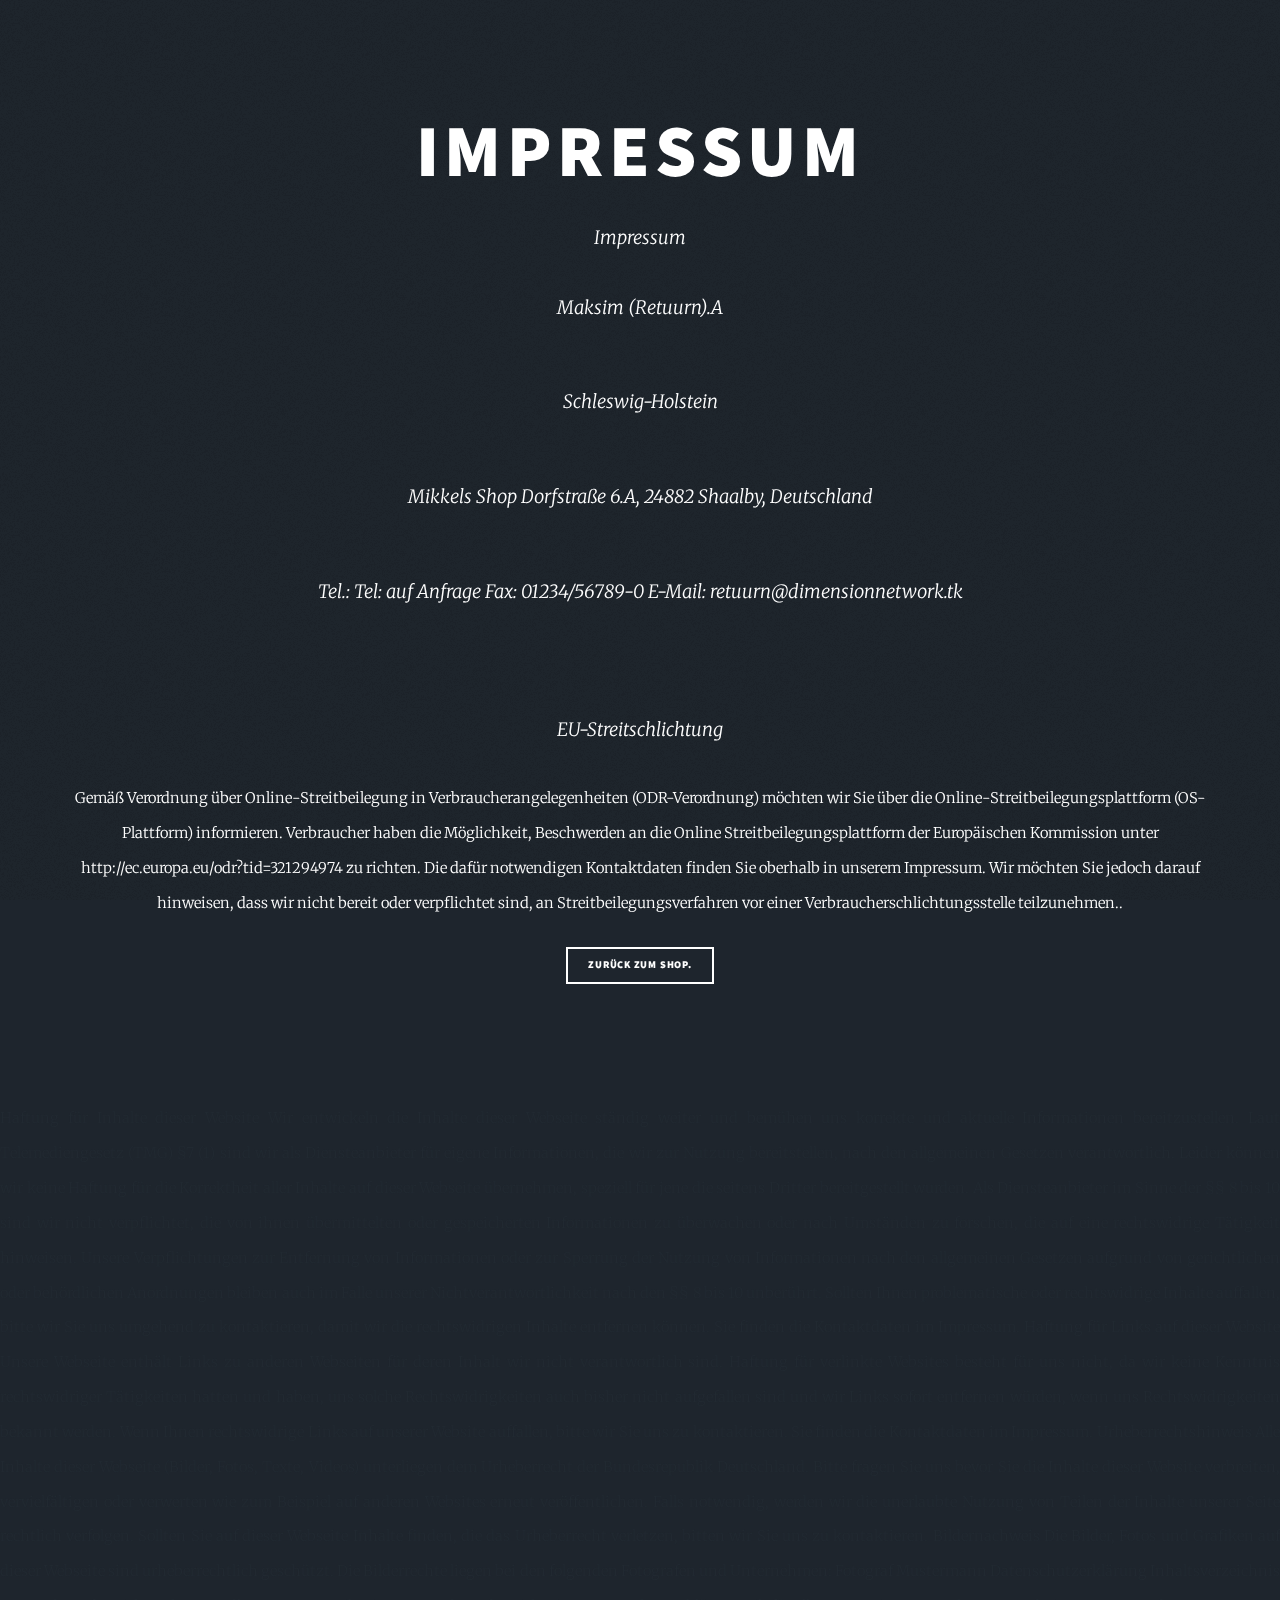
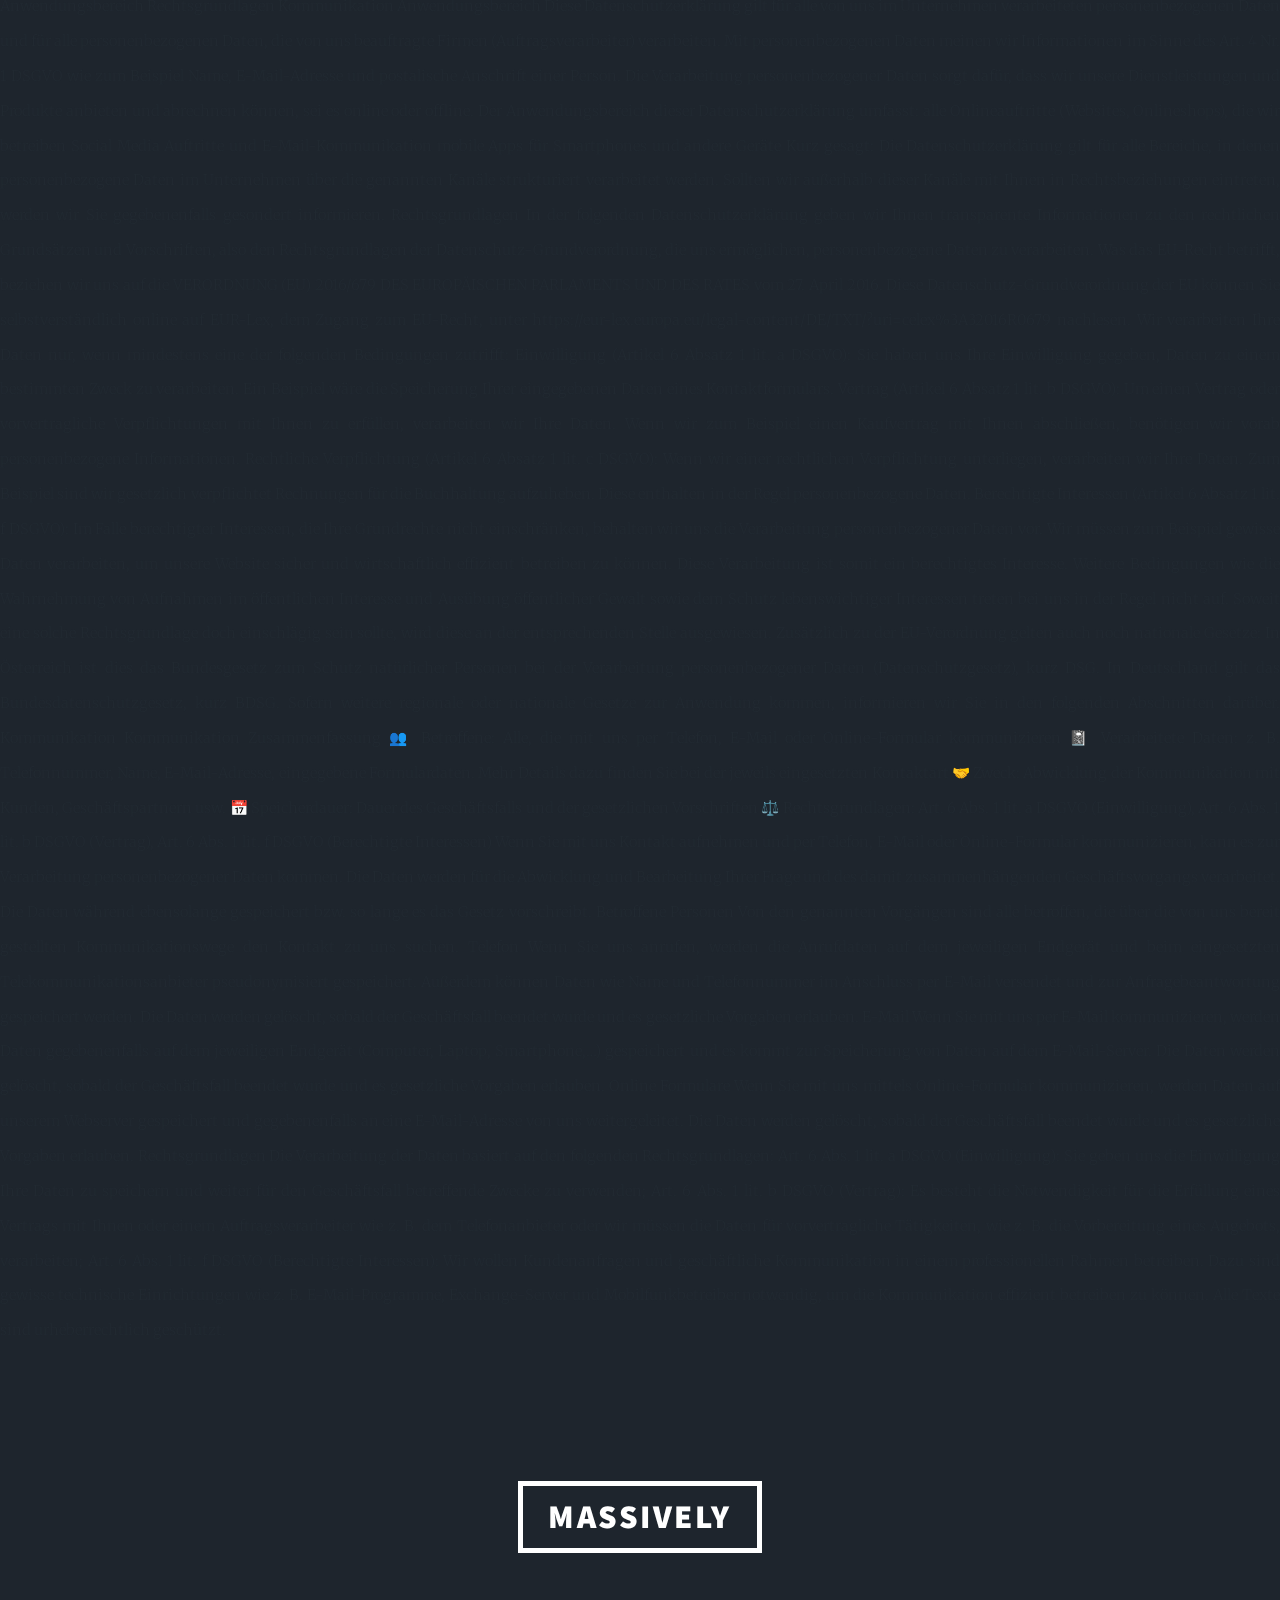
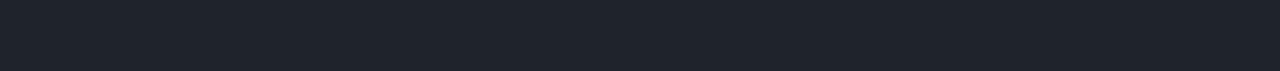
==== commit 4be40aae: "Update imprint.html" ====
--- a/imprint.html
+++ b/imprint.html
@@ -22,25 +22,108 @@
 						<p>Impressum
 							<p>	Maksim (Retuurn).A<p>
 							<p>	Schleswig-Holstein<p>
-								<p>Deutschland<p>
-									<p>Europa<p>
-										<p>Erde<p>
-											<p>Nahes Sonnensystem<p>
-												<p>Nachbarschaft der Sonne<p>
-													<p>Milchstraße<p>
-														<p>	Lokale Gruppe<p>
-															<p>Virgo-Superhaufen<p>
-																<p>Universum<p></a><br />
+								<p>Mikkels Shop
+Dorfstraße 6.A,
+24882 Shaalby,
+Deutschland<p>
 
-							Diese Seite unterliegt nach §5 Telemediengesetz (TMG) keiner Impressumspflicht, da keine personenbezogenen Daten gesammelt werden und keine Waren oder Leistungen gegen Entgelt angeboten werden. Es wird außerdem nicht geworben und diese Seite hat kein Affiliate-Programm.
-							§ 55 Rundfunkstaatsvertrages (RstV) gilt für diese Seite nicht, da kein Journalismus auf dieser Seite getrieben wird.
-							
-							Statt irgendein Impressum zu lesen könntest du auch einfach mal bei uns Vorbei schauen.</a>.</p>
+																<p>Tel.: Tel: auf Anfrage
+Fax: 01234/56789-0
+E-Mail: retuurn@dimensionnetwork.tk<p></a><br />
+
+							<p>EU-Streitschlichtung</p>
+Gemäß Verordnung über Online-Streitbeilegung in Verbraucherangelegenheiten (ODR-Verordnung) möchten wir Sie über die Online-Streitbeilegungsplattform (OS-Plattform) informieren.
+Verbraucher haben die Möglichkeit, Beschwerden an die Online Streitbeilegungsplattform der Europäischen Kommission unter http://ec.europa.eu/odr?tid=321294974 zu richten. Die dafür notwendigen Kontaktdaten finden Sie oberhalb in unserem Impressum.
+
+Wir möchten Sie jedoch darauf hinweisen, dass wir nicht bereit oder verpflichtet sind, an Streitbeilegungsverfahren vor einer Verbraucherschlichtungsstelle teilzunehmen.</a>.</p>
 						<ul class="actions">
-							<li><a href="#" class="button small">Zurück zum Shop.</a></li>
+							<li><a href="index.html" class="button small">Zurück zum Shop.</a></li>
 						</ul>
 					</div>
+<p>Haftung für Inhalte dieser Website
+Wir entwickeln die Inhalte dieser Webseite ständig weiter und bemühen uns korrekte und aktuelle Informationen bereitzustellen. Laut Telemediengesetz (TMG) §7 (1) sind wir als Diensteanbieter für eigene Informationen, die wir zur Nutzung bereitstellen, nach den allgemeinen Gesetzen verantwortlich. Leider können wir keine Haftung für die Korrektheit aller Inhalte auf dieser Webseite übernehmen, speziell für jene die seitens Dritter bereitgestellt wurden. Als Diensteanbieter im Sinne der §§ 8 bis 10 sind wir nicht verpflichtet, die von ihnen übermittelten oder gespeicherten Informationen zu überwachen oder nach Umständen zu forschen, die auf eine rechtswidrige Tätigkeit hinweisen.
 
+Unsere Verpflichtungen zur Entfernung von Informationen oder zur Sperrung der Nutzung von Informationen nach den allgemeinen Gesetzen aufgrund von gerichtlichen oder behördlichen Anordnungen bleiben auch im Falle unserer Nichtverantwortlichkeit nach den §§ 8 bis 10 unberührt.
+
+Sollten Ihnen problematische oder rechtswidrige Inhalte auffallen, bitte wir Sie uns umgehend zu kontaktieren, damit wir die rechtswidrigen Inhalte entfernen können. Sie finden die Kontaktdaten im Impressum.
+
+Haftung für Links auf dieser Website
+Unsere Webseite enthält Links zu anderen Webseiten für deren Inhalt wir nicht verantwortlich sind. Haftung für verlinkte Websites besteht für uns nicht, da wir keine Kenntnis rechtswidriger Tätigkeiten hatten und haben, uns solche Rechtswidrigkeiten auch bisher nicht aufgefallen sind und wir Links sofort entfernen würden, wenn uns Rechtswidrigkeiten bekannt werden.
+
+Wenn Ihnen rechtswidrige Links auf unserer Website auffallen, bitte wir Sie uns zu kontaktieren. Sie finden die Kontaktdaten im Impressum.
+
+Urheberrechtshinweis
+Alle Inhalte dieser Webseite (Bilder, Fotos, Texte, Videos) unterliegen dem Urheberrecht der Bundesrepublik Deutschland. Bitte fragen Sie uns bevor Sie die Inhalte dieser Website verbreiten, vervielfältigen oder verwerten wie zum Beispiel auf anderen Websites erneut veröffentlichen. Falls notwendig, werden wir die unerlaubte Nutzung von Teilen der Inhalte unserer Seite rechtlich verfolgen.
+
+Sollten Sie auf dieser Webseite Inhalte finden, die das Urheberrecht verletzen, bitten wir Sie uns zu kontaktieren.
+
+Bildernachweis
+Die Bilder, Fotos und Grafiken auf dieser Webseite sind urheberrechtlich geschützt.
+
+Die Bilderrechte liegen bei den folgenden Fotografen und Unternehmen:
+
+Fotograf Mustermann
+Datenschutzerklärung
+Inhaltsverzeichnis
+Anwendungsbereich
+Rechtsgrundlagen
+Kommunikation
+Anwendungsbereich
+Diese Datenschutzerklärung gilt für alle von uns im Unternehmen verarbeiteten personenbezogenen Daten und für alle personenbezogenen Daten, die von uns beauftragte Firmen (Auftragsverarbeiter) verarbeiten. Mit personenbezogenen Daten meinen wir Informationen im Sinne des Art. 4 Nr. 1 DSGVO wie zum Beispiel Name, E-Mail-Adresse und postalische Anschrift einer Person. Die Verarbeitung personenbezogener Daten sorgt dafür, dass wir unsere Dienstleistungen und Produkte anbieten und abrechnen können, sei es online oder offline. Der Anwendungsbereich dieser Datenschutzerklärung umfasst:
+
+alle Onlineauftritte (Websites, Onlineshops), die wir betreiben
+Social Media Auftritte und E-Mail-Kommunikation
+mobile Apps für Smartphones und andere Geräte
+Kurz gesagt: Die Datenschutzerklärung gilt für alle Bereiche, in denen personenbezogene Daten im Unternehmen über die genannten Kanäle strukturiert verarbeitet werden. Sollten wir außerhalb dieser Kanäle mit Ihnen in Rechtsbeziehungen eintreten, werden wir Sie gegebenenfalls gesondert informieren.
+
+Rechtsgrundlagen
+In der folgenden Datenschutzerklärung geben wir Ihnen transparente Informationen zu den rechtlichen Grundsätzen und Vorschriften, also den Rechtsgrundlagen der Datenschutz-Grundverordnung, die uns ermöglichen, personenbezogene Daten zu verarbeiten.
+Was das EU-Recht betrifft, beziehen wir uns auf die VERORDNUNG (EU) 2016/679 DES EUROPÄISCHEN PARLAMENTS UND DES RATES vom 27. April 2016. Diese Datenschutz-Grundverordnung der EU können Sie selbstverständlich online auf EUR-Lex, dem Zugang zum EU-Recht, unter https://eur-lex.europa.eu/legal-content/DE/TXT/?uri=celex%3A32016R0679 nachlesen.
+
+Wir verarbeiten Ihre Daten nur, wenn mindestens eine der folgenden Bedingungen zutrifft:
+
+Einwilligung (Artikel 6 Absatz 1 lit. a DSGVO): Sie haben uns Ihre Einwilligung gegeben, Daten zu einem bestimmten Zweck zu verarbeiten. Ein Beispiel wäre die Speicherung Ihrer eingegebenen Daten eines Kontaktformulars.
+Vertrag (Artikel 6 Absatz 1 lit. b DSGVO): Um einen Vertrag oder vorvertragliche Verpflichtungen mit Ihnen zu erfüllen, verarbeiten wir Ihre Daten. Wenn wir zum Beispiel einen Kaufvertrag mit Ihnen abschließen, benötigen wir vorab personenbezogene Informationen.
+Rechtliche Verpflichtung (Artikel 6 Absatz 1 lit. c DSGVO): Wenn wir einer rechtlichen Verpflichtung unterliegen, verarbeiten wir Ihre Daten. Zum Beispiel sind wir gesetzlich verpflichtet Rechnungen für die Buchhaltung aufzuheben. Diese enthalten in der Regel personenbezogene Daten.
+Berechtigte Interessen (Artikel 6 Absatz 1 lit. f DSGVO): Im Falle berechtigter Interessen, die Ihre Grundrechte nicht einschränken, behalten wir uns die Verarbeitung personenbezogener Daten vor. Wir müssen zum Beispiel gewisse Daten verarbeiten, um unsere Website sicher und wirtschaftlich effizient betreiben zu können. Diese Verarbeitung ist somit ein berechtigtes Interesse.
+Weitere Bedingungen wie die Wahrnehmung von Aufnahmen im öffentlichen Interesse und Ausübung öffentlicher Gewalt sowie dem Schutz lebenswichtiger Interessen treten bei uns in der Regel nicht auf. Soweit eine solche Rechtsgrundlage doch einschlägig sein sollte, wird diese an der entsprechenden Stelle ausgewiesen.
+
+Zusätzlich zu der EU-Verordnung gelten auch noch nationale Gesetze:
+
+In Österreich ist dies das Bundesgesetz zum Schutz natürlicher Personen bei der Verarbeitung personenbezogener Daten (Datenschutzgesetz), kurz DSG.
+In Deutschland gilt das Bundesdatenschutzgesetz, kurz BDSG.
+Sofern weitere regionale oder nationale Gesetze zur Anwendung kommen, informieren wir Sie in den folgenden Abschnitten darüber.
+
+Kommunikation
+Kommunikation Zusammenfassung
+👥 Betroffene: Alle, die mit uns per Telefon, E-Mail oder Online-Formular kommunizieren
+📓 Verarbeitete Daten: z. B. Telefonnummer, Name, E-Mail-Adresse, eingegebene Formulardaten. Mehr Details dazu finden Sie bei der jeweils eingesetzten Kontaktart
+🤝 Zweck: Abwicklung der Kommunikation mit Kunden, Geschäftspartnern usw.
+📅 Speicherdauer: Dauer des Geschäftsfalls und der gesetzlichen Vorschriften
+⚖️ Rechtsgrundlagen: Art. 6 Abs. 1 lit. a DSGVO (Einwilligung), Art. 6 Abs. 1 lit. b DSGVO (Vertrag), Art. 6 Abs. 1 lit. f DSGVO (Berechtigte Interessen)
+Wenn Sie mit uns Kontakt aufnehmen und per Telefon, E-Mail oder Online-Formular kommunizieren, kann es zur Verarbeitung personenbezogener Daten kommen.
+
+Die Daten werden für die Abwicklung und Bearbeitung Ihrer Frage und des damit zusammenhängenden Geschäftsvorgangs verarbeitet. Die Daten während ebensolange gespeichert bzw. so lange es das Gesetz vorschreibt.
+
+Betroffene Personen
+Von den genannten Vorgängen sind alle betroffen, die über die von uns bereit gestellten Kommunikationswege den Kontakt zu uns suchen.
+
+Telefon
+Wenn Sie uns anrufen, werden die Anrufdaten auf dem jeweiligen Endgerät und beim eingesetzten Telekommunikationsanbieter pseudonymisiert gespeichert. Außerdem können Daten wie Name und Telefonnummer im Anschluss per E-Mail versendet und zur Anfragebeantwortung gespeichert werden. Die Daten werden gelöscht, sobald der Geschäftsfall beendet wurde und es gesetzliche Vorgaben erlauben.
+
+E-Mail
+Wenn Sie mit uns per E-Mail kommunizieren, werden Daten gegebenenfalls auf dem jeweiligen Endgerät (Computer, Laptop, Smartphone,…) gespeichert und es kommt zur Speicherung von Daten auf dem E-Mail-Server. Die Daten werden gelöscht, sobald der Geschäftsfall beendet wurde und es gesetzliche Vorgaben erlauben.
+
+Online Formulare
+Wenn Sie mit uns mittels Online-Formular kommunizieren, werden Daten auf unserem Webserver gespeichert und gegebenenfalls an eine E-Mail-Adresse von uns weitergeleitet. Die Daten werden gelöscht, sobald der Geschäftsfall beendet wurde und es gesetzliche Vorgaben erlauben.
+
+Rechtsgrundlagen
+Die Verarbeitung der Daten basiert auf den folgenden Rechtsgrundlagen:
+
+Art. 6 Abs. 1 lit. a DSGVO (Einwilligung): Sie geben uns die Einwilligung Ihre Daten zu speichern und weiter für den Geschäftsfall betreffende Zwecke zu verwenden;
+Art. 6 Abs. 1 lit. b DSGVO (Vertrag): Es besteht die Notwendigkeit für die Erfüllung eines Vertrags mit Ihnen oder einem Auftragsverarbeiter wie z. B. dem Telefonanbieter oder wir müssen die Daten für vorvertragliche Tätigkeiten, wie z. B. die Vorbereitung eines Angebots, verarbeiten;
+Art. 6 Abs. 1 lit. f DSGVO (Berechtigte Interessen): Wir wollen Kundenanfragen und geschäftliche Kommunikation in einem professionellen Rahmen betreiben. Dazu sind gewisse technische Einrichtungen wie z. B. E-Mail-Programme, Exchange-Server und Mobilfunkbetreiber notwendig, um die Kommunikation effizient betreiben zu können.
+Alle Texte sind urheberrechtlich geschützt.</p>
 				<!-- Header -->
 					<header id="header">
 						<a href="index.html" class="logo">Massively</a>
@@ -58,4 +141,4 @@
 			<script src="assets/js/main.js"></script>
 
 	</body>
-</html>+</html>
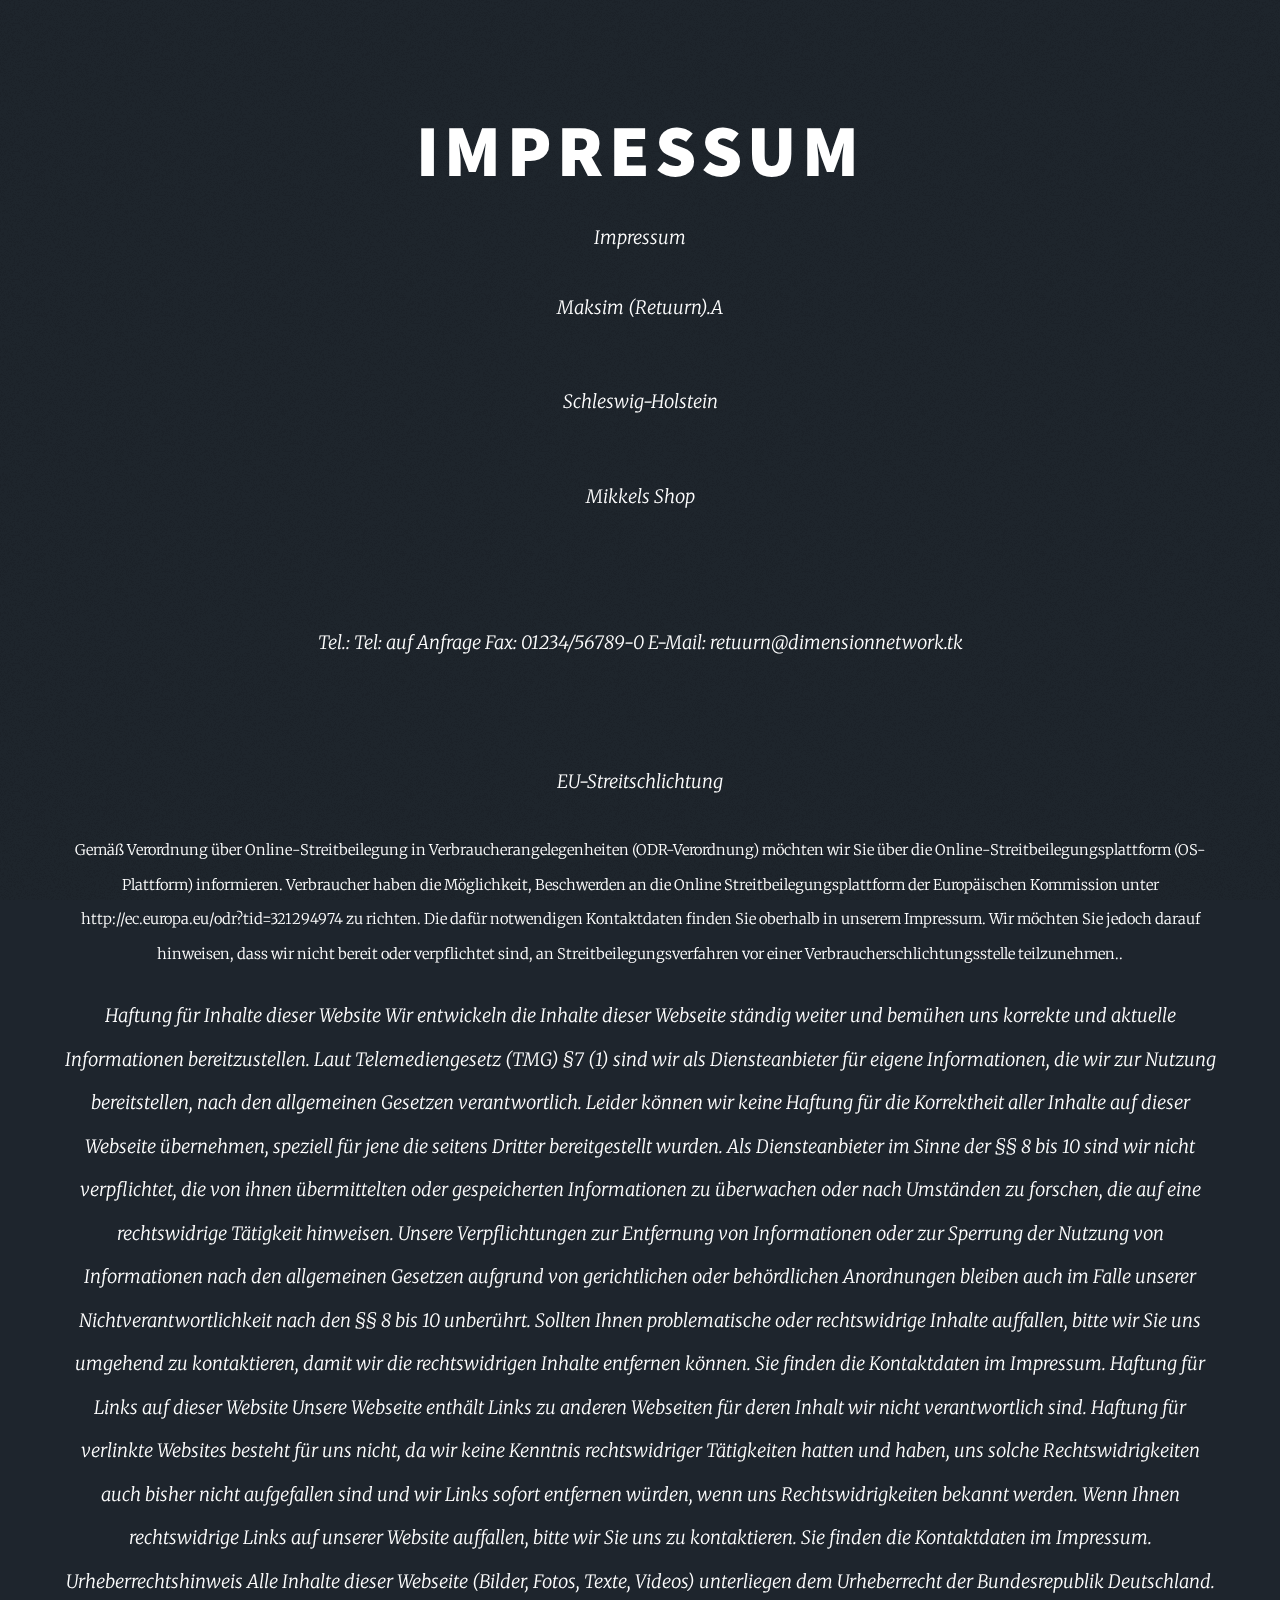
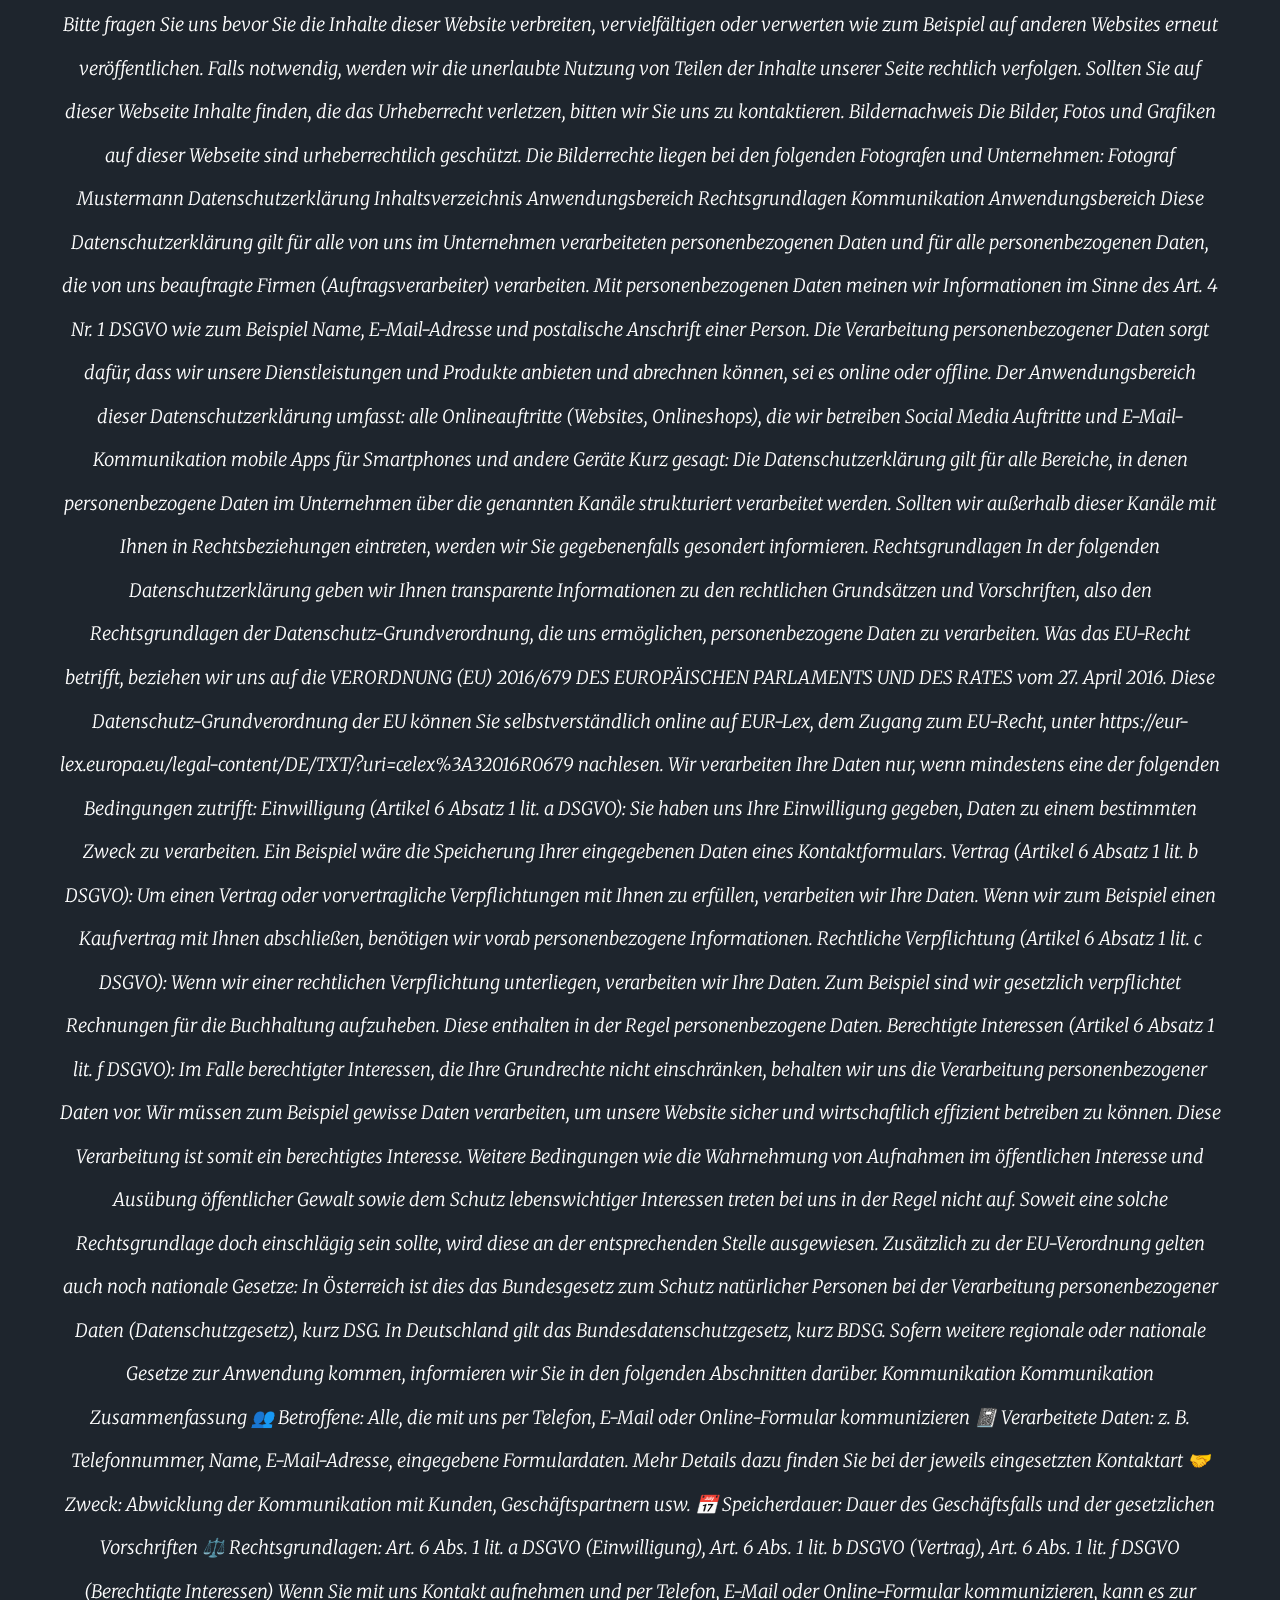
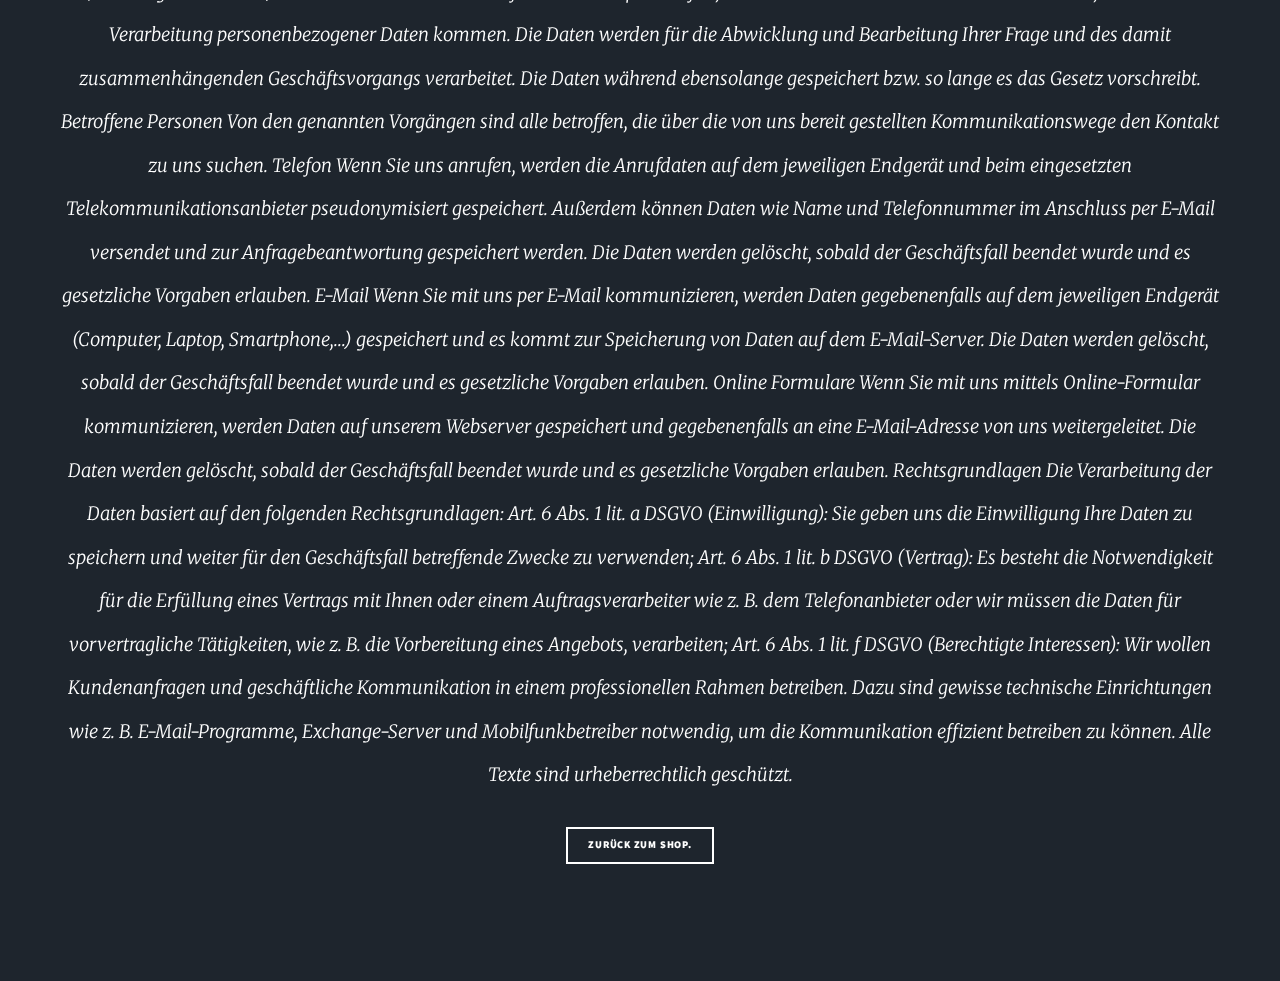
==== commit 99886b5e: "Update imprint.html" ====
--- a/imprint.html
+++ b/imprint.html
@@ -23,9 +23,9 @@
 							<p>	Maksim (Retuurn).A<p>
 							<p>	Schleswig-Holstein<p>
 								<p>Mikkels Shop
-Dorfstraße 6.A,
-24882 Shaalby,
-Deutschland<p>
+<p><pDorfstraße 6.A,<p>
+<p><p><p24882 Shaalby,<p>
+<pDeutschland<p>
 
 																<p>Tel.: Tel: auf Anfrage
 Fax: 01234/56789-0
@@ -36,11 +36,11 @@
 Verbraucher haben die Möglichkeit, Beschwerden an die Online Streitbeilegungsplattform der Europäischen Kommission unter http://ec.europa.eu/odr?tid=321294974 zu richten. Die dafür notwendigen Kontaktdaten finden Sie oberhalb in unserem Impressum.
 
 Wir möchten Sie jedoch darauf hinweisen, dass wir nicht bereit oder verpflichtet sind, an Streitbeilegungsverfahren vor einer Verbraucherschlichtungsstelle teilzunehmen.</a>.</p>
-						<ul class="actions">
-							<li><a href="index.html" class="button small">Zurück zum Shop.</a></li>
-						</ul>
-					</div>
-<p>Haftung für Inhalte dieser Website
+						
+	
+	
+	
+	<p>Haftung für Inhalte dieser Website
 Wir entwickeln die Inhalte dieser Webseite ständig weiter und bemühen uns korrekte und aktuelle Informationen bereitzustellen. Laut Telemediengesetz (TMG) §7 (1) sind wir als Diensteanbieter für eigene Informationen, die wir zur Nutzung bereitstellen, nach den allgemeinen Gesetzen verantwortlich. Leider können wir keine Haftung für die Korrektheit aller Inhalte auf dieser Webseite übernehmen, speziell für jene die seitens Dritter bereitgestellt wurden. Als Diensteanbieter im Sinne der §§ 8 bis 10 sind wir nicht verpflichtet, die von ihnen übermittelten oder gespeicherten Informationen zu überwachen oder nach Umständen zu forschen, die auf eine rechtswidrige Tätigkeit hinweisen.
 
 Unsere Verpflichtungen zur Entfernung von Informationen oder zur Sperrung der Nutzung von Informationen nach den allgemeinen Gesetzen aufgrund von gerichtlichen oder behördlichen Anordnungen bleiben auch im Falle unserer Nichtverantwortlichkeit nach den §§ 8 bis 10 unberührt.
@@ -124,6 +124,11 @@
 Art. 6 Abs. 1 lit. b DSGVO (Vertrag): Es besteht die Notwendigkeit für die Erfüllung eines Vertrags mit Ihnen oder einem Auftragsverarbeiter wie z. B. dem Telefonanbieter oder wir müssen die Daten für vorvertragliche Tätigkeiten, wie z. B. die Vorbereitung eines Angebots, verarbeiten;
 Art. 6 Abs. 1 lit. f DSGVO (Berechtigte Interessen): Wir wollen Kundenanfragen und geschäftliche Kommunikation in einem professionellen Rahmen betreiben. Dazu sind gewisse technische Einrichtungen wie z. B. E-Mail-Programme, Exchange-Server und Mobilfunkbetreiber notwendig, um die Kommunikation effizient betreiben zu können.
 Alle Texte sind urheberrechtlich geschützt.</p>
+	<ul class="actions">
+							<li><a href="index.html" class="button small">Zurück zum Shop.</a></li>
+						</ul>
+					</div>
+
 				<!-- Header -->
 					<header id="header">
 						<a href="index.html" class="logo">Massively</a>
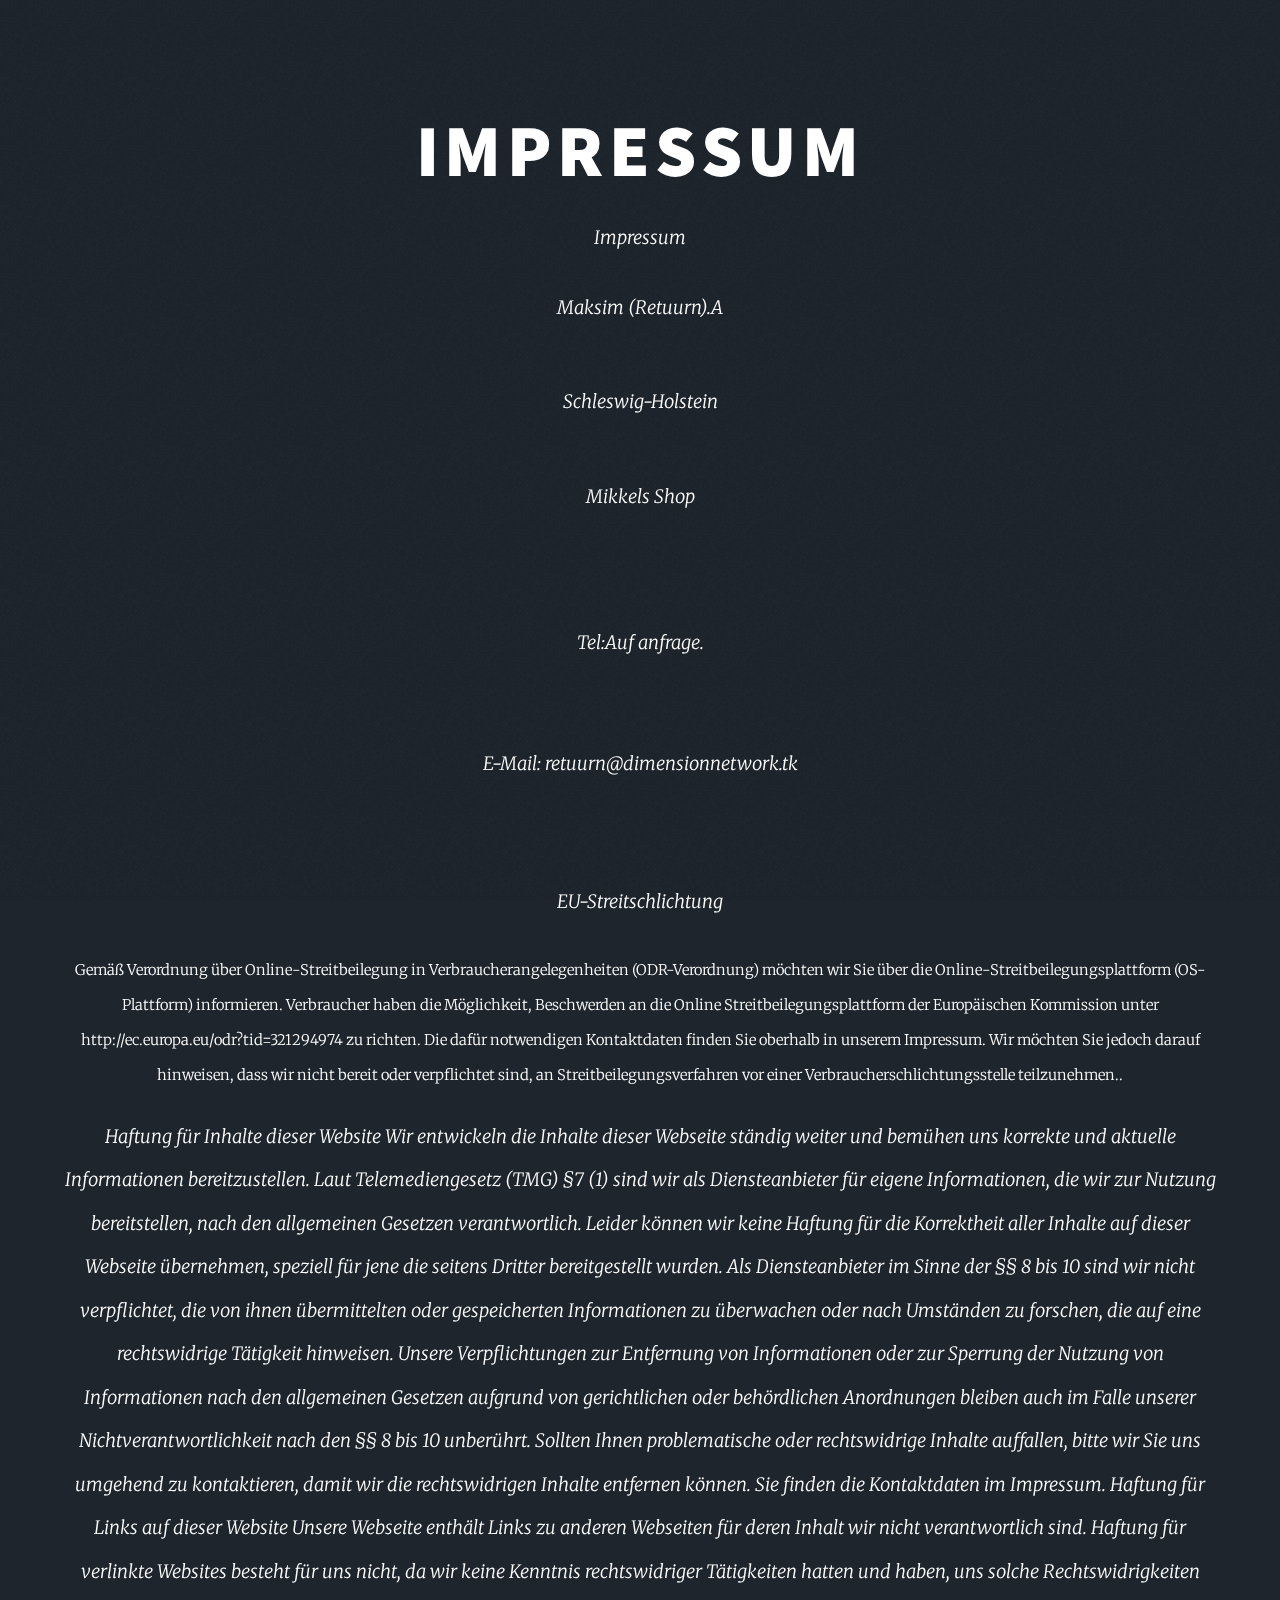
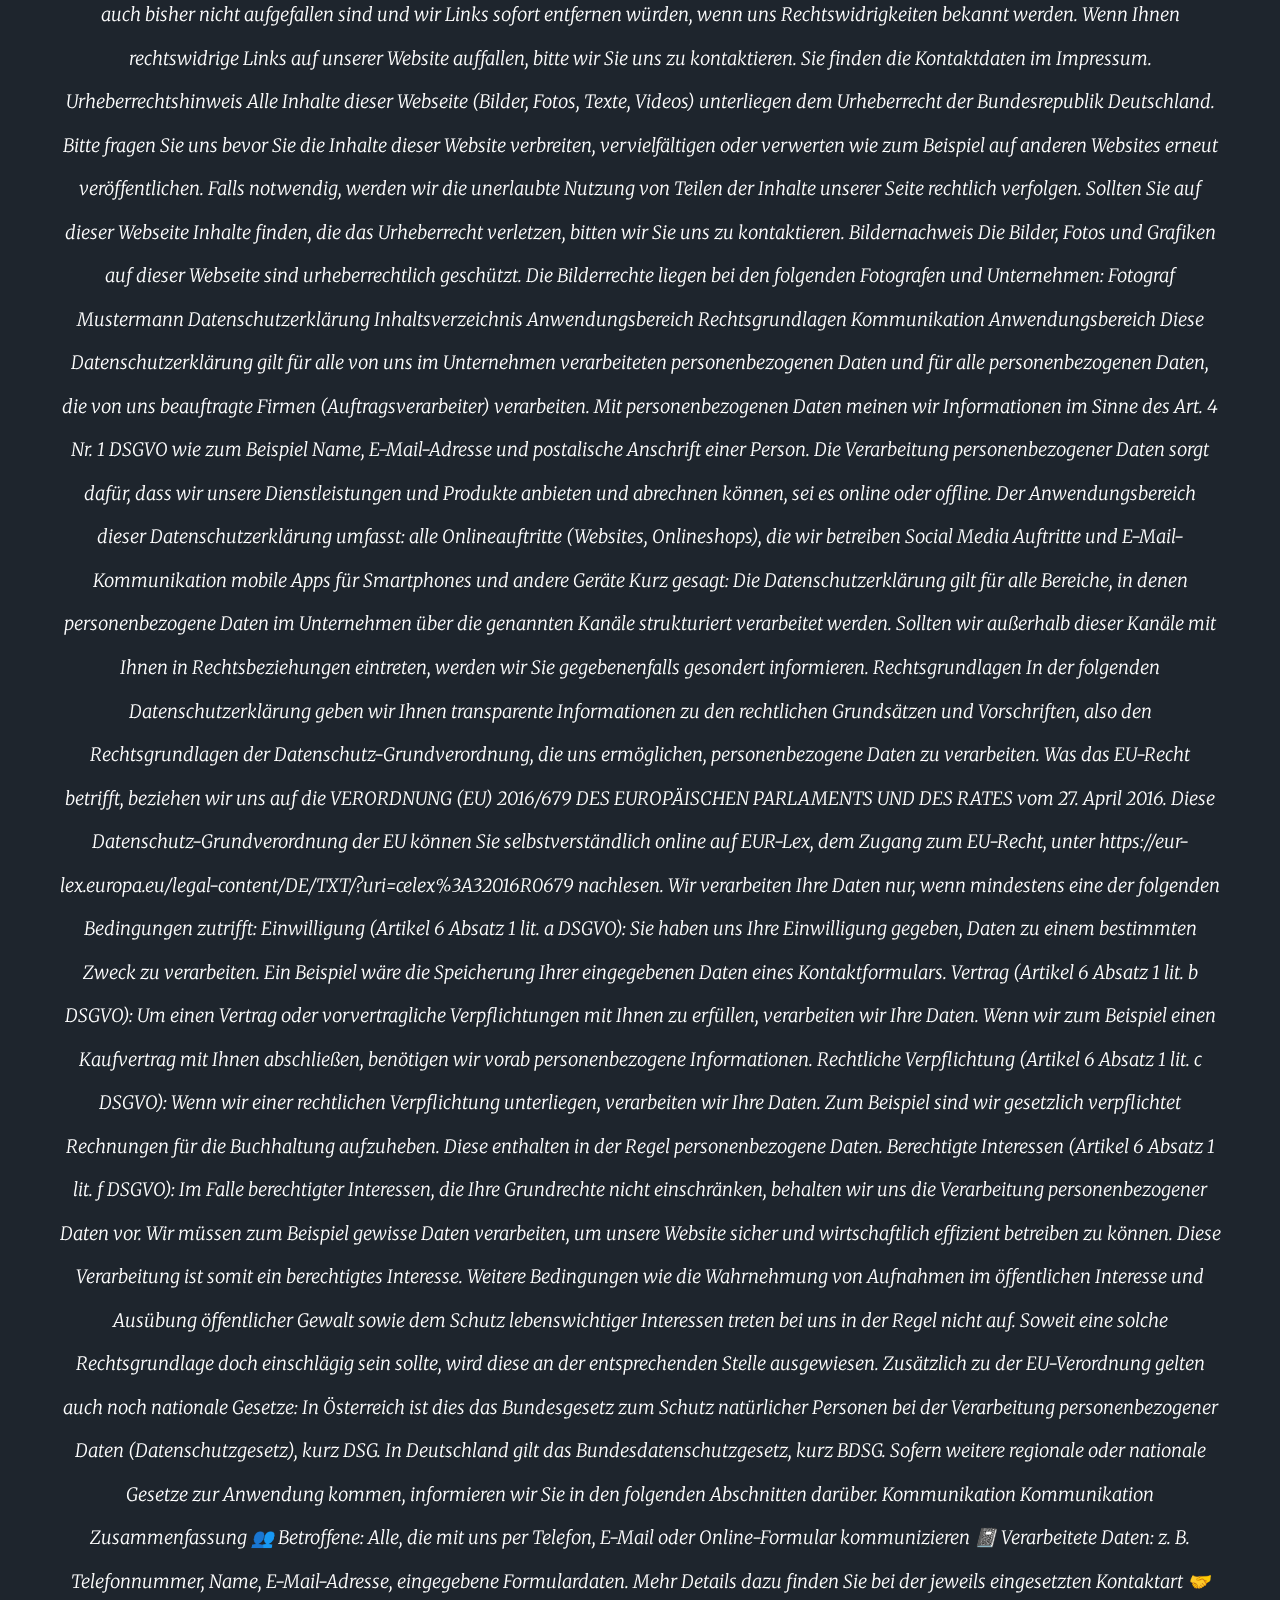
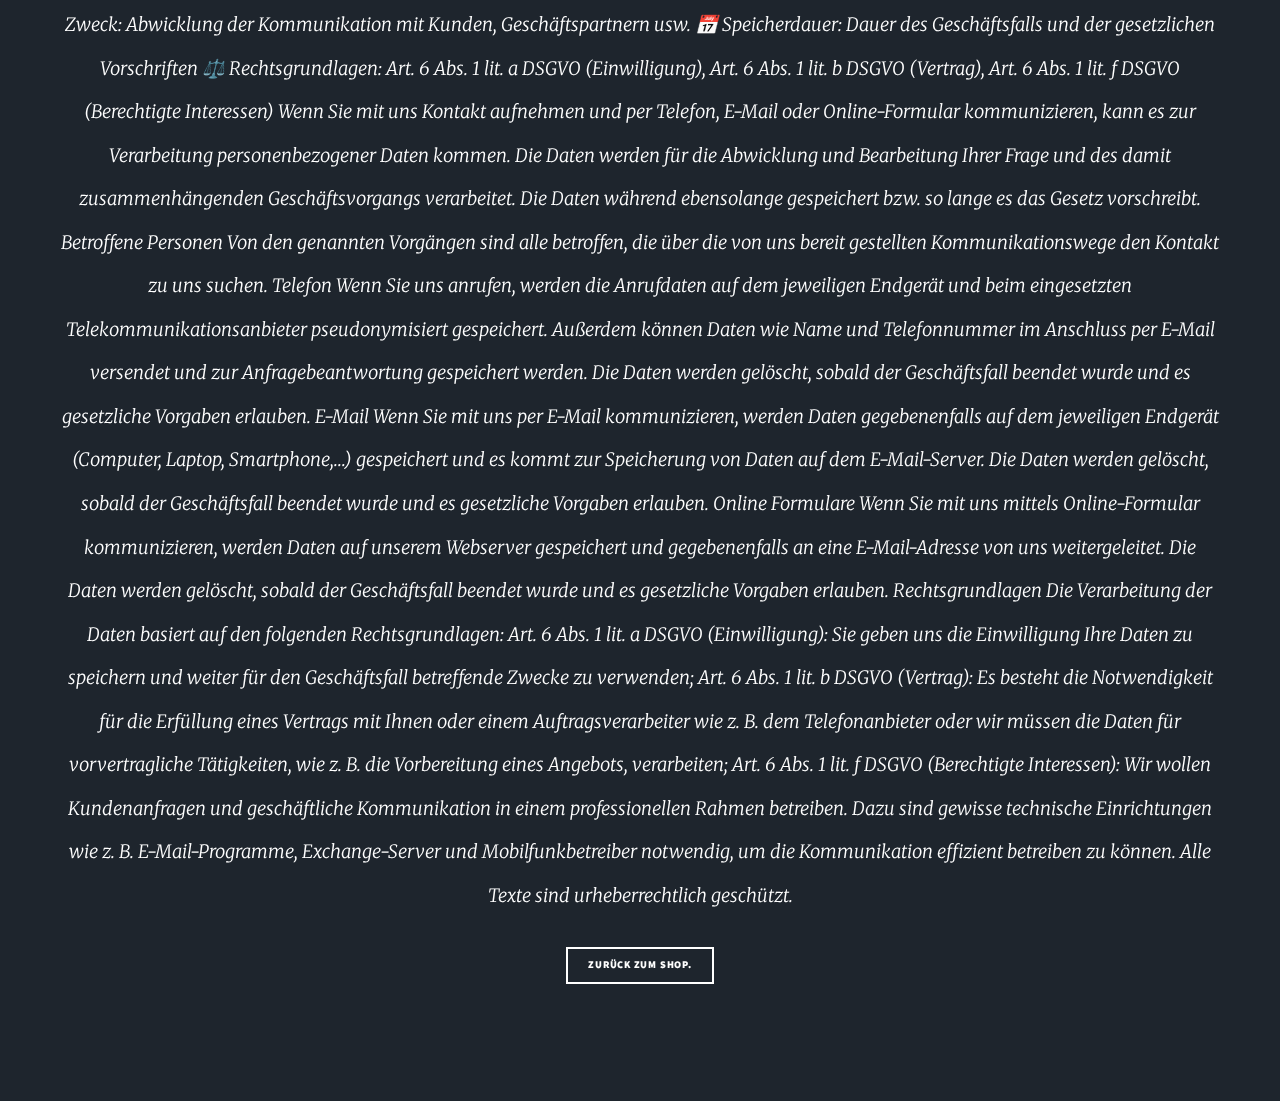
==== commit d703c9f2: "Update imprint.html" ====
--- a/imprint.html
+++ b/imprint.html
@@ -27,9 +27,9 @@
 <p><p><p24882 Shaalby,<p>
 <pDeutschland<p>
 
-																<p>Tel.: Tel: auf Anfrage
-Fax: 01234/56789-0
-E-Mail: retuurn@dimensionnetwork.tk<p></a><br />
+																
+<p>Tel:Auf anfrage.<p><p>
+<p>E-Mail: retuurn@dimensionnetwork.tk<p></a><br />
 
 							<p>EU-Streitschlichtung</p>
 Gemäß Verordnung über Online-Streitbeilegung in Verbraucherangelegenheiten (ODR-Verordnung) möchten wir Sie über die Online-Streitbeilegungsplattform (OS-Plattform) informieren.
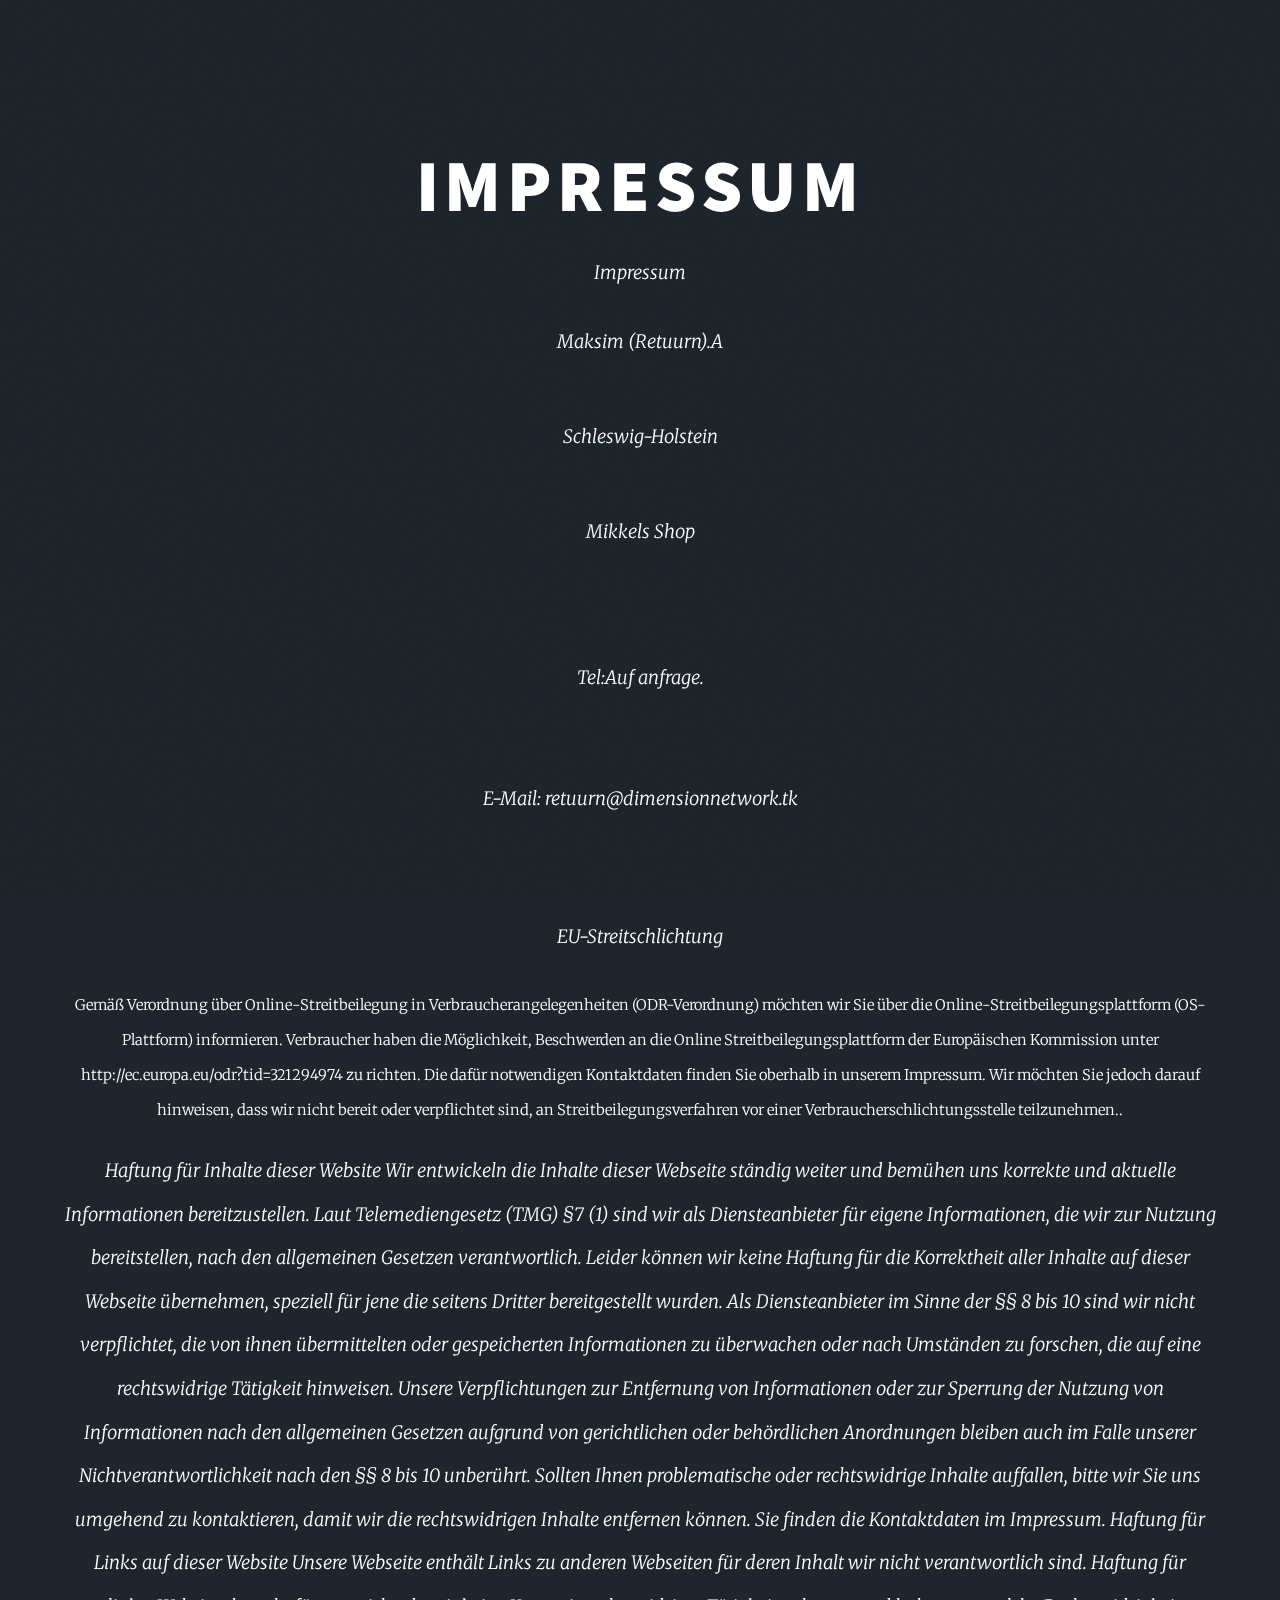
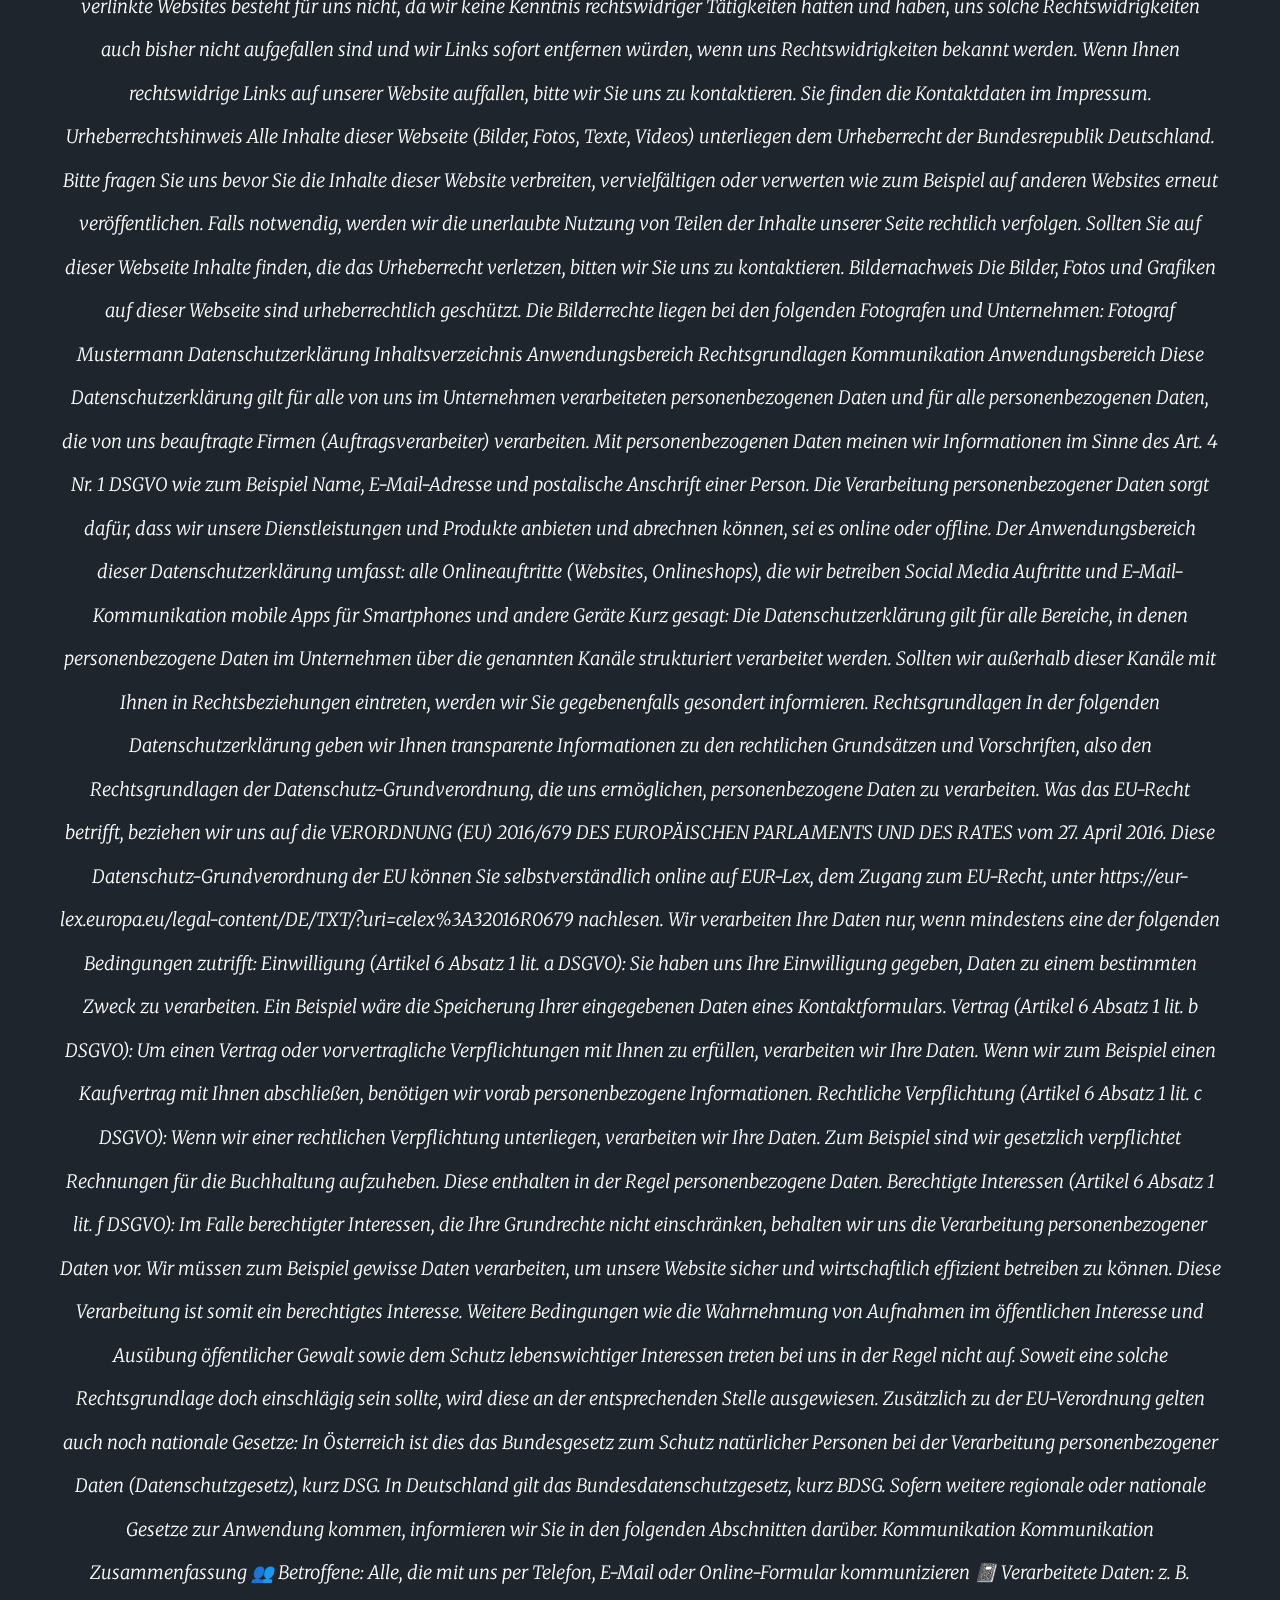
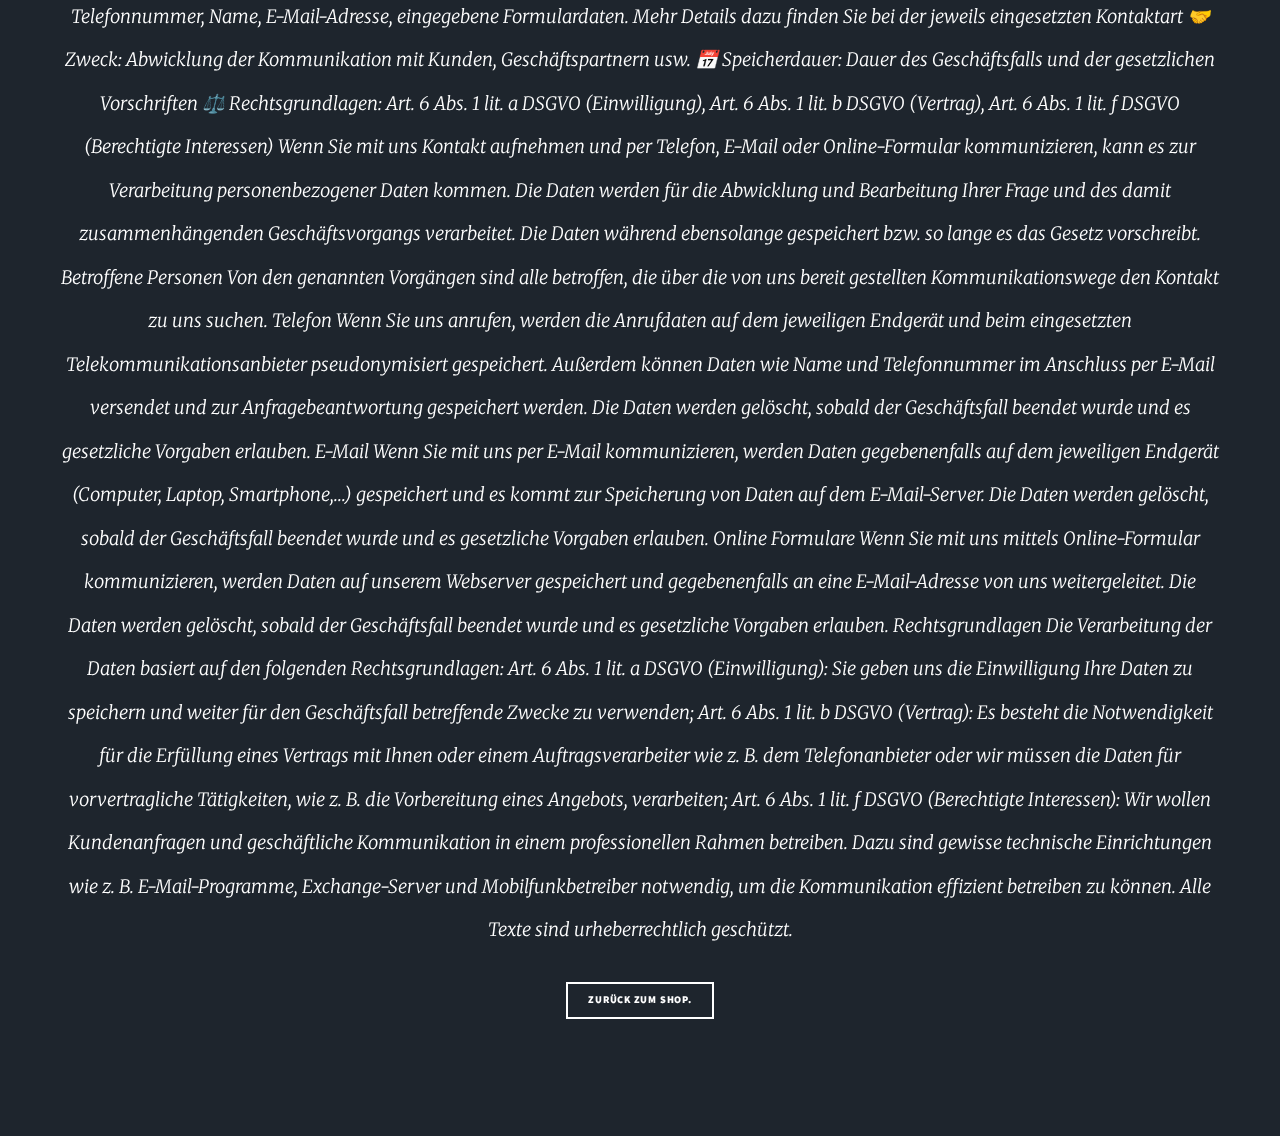
==== commit b3c77655: "Update imprint.html" ====
--- a/imprint.html
+++ b/imprint.html
@@ -4,6 +4,7 @@
 -->
 <html>
 	<head>
+		<link rel="shortcut icon" type="image/png" href="images/favicon.png"
 		<title>Imprint</title>
 		<meta charset="utf-8" />
 		<meta name="viewport" content="width=device-width, initial-scale=1, user-scalable=no" />
